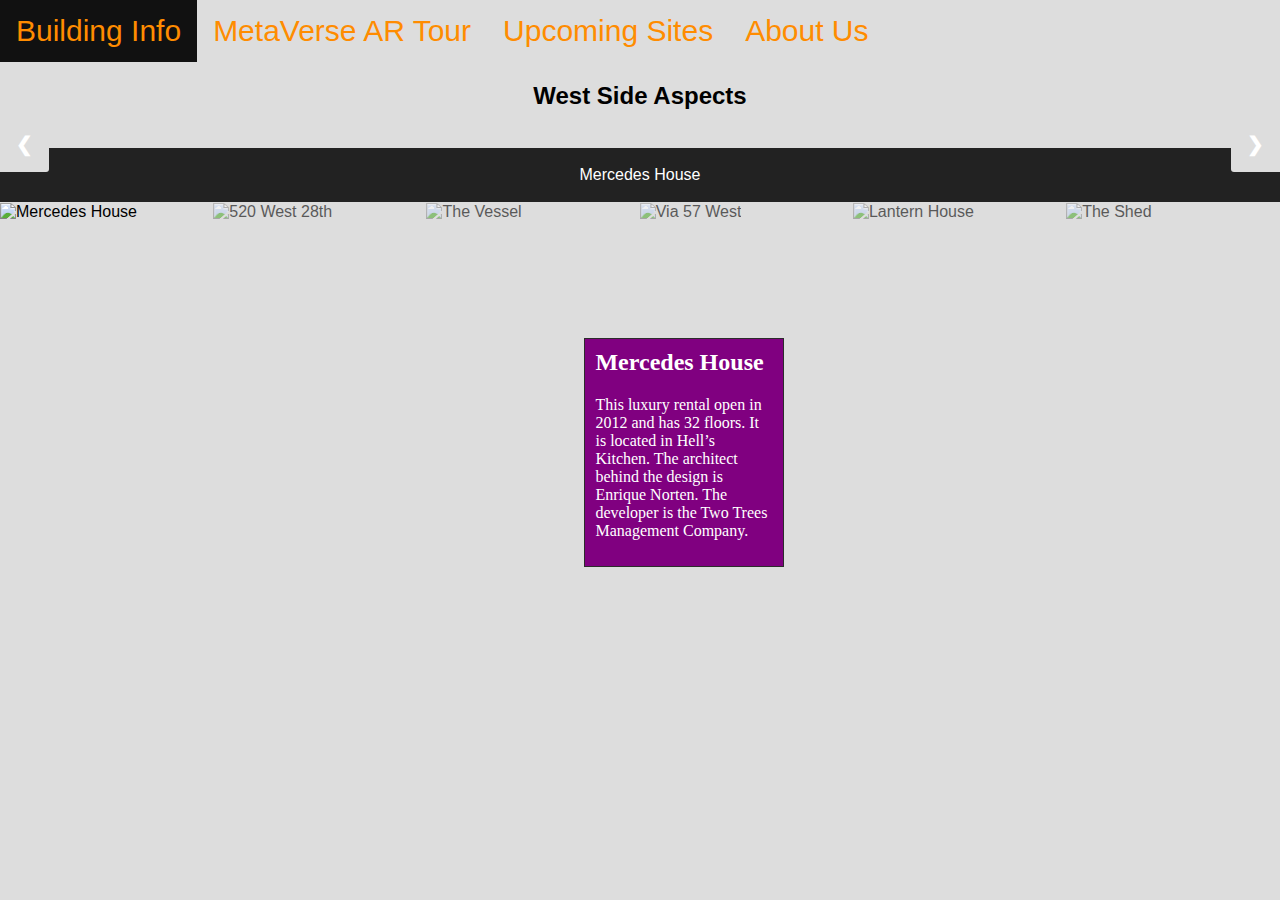
==== index.html @ 50335d67 "added info card for Mercedes House" ====
<!DOCTYPE html>
<html>
  <meta name="viewport" content="width=device-width, initial-scale=1" />
  <style>
    ul {
      list-style-type: none;
      margin: 0;
      padding: 0;
      overflow: hidden;
      background-color: #;
    }

    li {
      float: left;
      font-size:  30px;
    }

    a {
      display: block;
      padding: 8px;
      background-color: #dddddd;
    }

    li a {
      display: block;
      color: darkorange;
      text-align: center;
      padding: 14px 16px;
      text-decoration: none;
    }

    /* Change the link color to #111 (black) on hover */
    li a:hover {
      background-color: #111;
    }

    body {
      font-family: Arial;
      margin: 0;
      background-color: #dddddd;
    }

    * {
      box-sizing: border-box;
    }

    img {
      vertical-align: middle;
    }

    /* Position the image container (needed to position the left and right arrows) */
    .container {
      position: relative;
    }

    /* Hide the images by default */
    .mySlides {
      display: none;
    }

    /* Add a pointer when hovering over the thumbnail images */
    .cursor {
      cursor: pointer;
    }

    /* Next & previous buttons */
    .prev,
    .next {
      cursor: pointer;
      position: absolute;
      top: 40%;
      width: auto;
      padding: 16px;
      margin-top: -50px;
      color: white;
      font-weight: bold;
      font-size: 20px;
      border-radius: 0 3px 3px 0;
      user-select: none;
      -webkit-user-select: none;
    }

    /* Position the "next button" to the right */
    .next {
      right: 0;
      border-radius: 3px 0 0 3px;
    }

    /* On hover, add a black background color with a little bit see-through */
    .prev:hover,
    .next:hover {
      background-color: rgba(0, 0, 0, 0.8);
    }

    /* Number text (1/3 etc) */
    .numbertext {
      color: #f2f2f2;
      font-size: 12px;
      padding: 8px 12px;
      position: absolute;
      top: 0;
    }

    /* Container for image text */
    .caption-container {
      text-align: center;
      background-color: #222;
      padding: 2px 16px;
      color: white;
    }

    .row:after {
      content: "";
      display: table;
      clear: both;
    }

    /* Six columns side by side */
    .column {
      float: left;
      width: 16.66%;
    }

    /* Add a transparency effect for thumnbail images */

    .demo {
      width: 100%;
      height: 200px;
      object-fit: cover;
      opacity: 0.6;
    }

    .active, .demo:hover {
      opacity: 1;
    }
    .mySlides img {
      height: 50%;
    }

    .card {
	border: 1px solid #2c2c2c;
	display: inline-block;
	margin: 10px 20px;
	width: 200px;
	font-family: "Lucida Console"
}

.card .card-title {
	margin-top: 0;
}

.card .card-content {
	padding: 10px;
}

#information {
  background-color: purple;
  color: white;
}

  </style>
  <body>
<nav>
  <ul>
    <li><a href=#information">Building Info</a></li>
    <li><a href=#tour">MetaVerse AR Tour</a></li>
    <li><a href=#upcoming">Upcoming Sites</a></li>
    <li><a href=#background">About Us</a></li>
  </ul>
</nav>

    <h2 style="text-align: center">West Side Aspects</h2>

    <div class="container">
      <div class="mySlides">
        <div class="numbertext">1 / 6</div>
        <img
          src="https://ds3.cityrealty.com/img/71b48558b37d4f570f1b0922f286d5d782a4f8f8+w+h+0+60/mercedes-house-550-west-54th-street-01.jpg"
        />
      </div>

      <div class="mySlides">
        <div class="numbertext">2 / 6</div>
        <img
          src="https://external-content.duckduckgo.com/iu/?u=https%3A%2F%2Fi.pinimg.com%2Foriginals%2F73%2F54%2Fe2%2F7354e28e1b9394745e6c661123574b8c.jpg&f=1&nofb=1"
          style="width: 100%"
        />
      </div>

      <div class="mySlides">
        <div class="numbertext">3 / 6</div>
        <img
          src="https://loving-newyork.com/wp-content/uploads/2019/03/Vessel-Hudson-Yards-190318151239001.jpg"
          style="width: 100%"
        />
      </div>

      <div class="mySlides">
        <div class="numbertext">4 / 6</div>
        <img
          src="http://static1.squarespace.com/static/5164b16ae4b0cac6e79b081f/5164b16ae4b0cac6e79b0823/579b575fb3db2b1cc2534e68/1470148691137/2016_06_19+VIA+01.jpg?format=1500w"
          style="width: 100%"
        />
      </div>

      <div class="mySlides">
        <div class="numbertext">5 / 6</div>
        <img
          src="https://external-content.duckduckgo.com/iu/?u=https%3A%2F%2Fnewyorkyimby.com%2Fwp-content%2Fuploads%2F2019%2F11%2FIMG-5201-e1574361206598.jpg&f=1&nofb=1"
          style="width: 100%"
        />
      </div>

      <div class="mySlides">
        <div class="numbertext">6 / 6</div>
        <img
          src="https://external-content.duckduckgo.com/iu/?u=https%3A%2F%2Fstatic01.nyt.com%2Fimages%2F2019%2F04%2F05%2Fnyregion%2F05nytoday%2Fmerlin_148534968_6a191251-aab2-477c-b5e4-39dd30d26347-superJumbo.jpg%3Fquality%3D90%26auto%3Dwebp&f=1&nofb=1"
          style="width: 100%"
        />
      </div>

      <a class="prev" onclick="plusSlides(-1)">❮</a>
      <a class="next" onclick="plusSlides(1)">❯</a>

      <div class="caption-container">
        <p id="caption"></p>
      </div>

      <div class="row">
        <div class="column">
          <img
            class="demo cursor"
            src="https://ds3.cityrealty.com/img/71b48558b37d4f570f1b0922f286d5d782a4f8f8+w+h+0+60/mercedes-house-550-west-54th-street-01.jpg"
            style="width: 100%"
            onclick="currentSlide(1)"
            alt="Mercedes House"
          />
        </div>
        <div class="column">
          <img
            class="demo cursor"
            src="https://external-content.duckduckgo.com/iu/?u=https%3A%2F%2Fi.pinimg.com%2Foriginals%2F73%2F54%2Fe2%2F7354e28e1b9394745e6c661123574b8c.jpg&f=1&nofb=1"
            style="width: 100%"
            onclick="currentSlide(2)"
            alt="520 West 28th"
          />
        </div>
        <div class="column">
          <img
            class="demo cursor"
            src="https://loving-newyork.com/wp-content/uploads/2019/03/Vessel-Hudson-Yards-190318151239001.jpg"
            style="width: 100%"
            onclick="currentSlide(3)"
            alt="The Vessel"
          />
        </div>
        <div class="column">
          <img
            class="demo cursor"
            src="http://static1.squarespace.com/static/5164b16ae4b0cac6e79b081f/5164b16ae4b0cac6e79b0823/579b575fb3db2b1cc2534e68/1470148691137/2016_06_19+VIA+01.jpg?format=1500w"
            style="width: 100%"
            onclick="currentSlide(4)"
            alt="Via 57 West"
          />
        </div>
        <div class="column">
          <img
            class="demo cursor"
            src="https://external-content.duckduckgo.com/iu/?u=https%3A%2F%2Fnewyorkyimby.com%2Fwp-content%2Fuploads%2F2019%2F11%2FIMG-5201-e1574361206598.jpg&f=1&nofb=1"
            style="width: 100%"
            onclick="currentSlide(5)"
            alt="Lantern House"
          />
        </div>
        <div class="column">
          <img
            class="demo cursor"
            src="https://external-content.duckduckgo.com/iu/?u=https%3A%2F%2Fstatic01.nyt.com%2Fimages%2F2019%2F04%2F05%2Fnyregion%2F05nytoday%2Fmerlin_148534968_6a191251-aab2-477c-b5e4-39dd30d26347-superJumbo.jpg%3Fquality%3D90%26auto%3Dwebp&f=1&nofb=1"
            style="width: 100%"
            onclick="currentSlide(6)"
            alt="The Shed"
          />
        </div>
      </div>
    </div>
                    
<script src="https://360player.io/static/dist/scripts/embed.js" defer></script>
<iframe src="https://360player.io/p/k6f7rb/" frameborder="0" width=560 height=315
    allow="fullscreen; xr-spatial-tracking" data-token="k6f7rb"></iframe>

    <div class="card" id="information">
      <section class="card-img">
      </section>
      <section class="card-content">
        <h2 class="card-title">Mercedes House</h2>
        <p>This luxury rental open in 2012 and has 32 floors. It is located in Hell’s Kitchen. The architect	behind the design is Enrique Norten. The developer is the Two Trees Management Company.</p>
      </section>
    </div>

    <script>
      var slideIndex = 1;
      showSlides(slideIndex);

      function plusSlides(n) {
        showSlides((slideIndex += n));
      }

      function currentSlide(n) {
        showSlides((slideIndex = n));
      }

      function showSlides(n) {
        var i;
        var slides = document.getElementsByClassName("mySlides");
        var dots = document.getElementsByClassName("demo");
        var captionText = document.getElementById("caption");
        if (n > slides.length) {
          slideIndex = 1;
        }
        if (n < 1) {
          slideIndex = slides.length;
        }
        for (i = 0; i < slides.length; i++) {
          slides[i].style.display = "none";
        }
        for (i = 0; i < dots.length; i++) {
          dots[i].className = dots[i].className.replace(" active", "");
        }
        slides[slideIndex - 1].style.display = "block";
        dots[slideIndex - 1].className += " active";
        captionText.innerHTML = dots[slideIndex - 1].alt;
      }
    </script>
  </body>
</html>
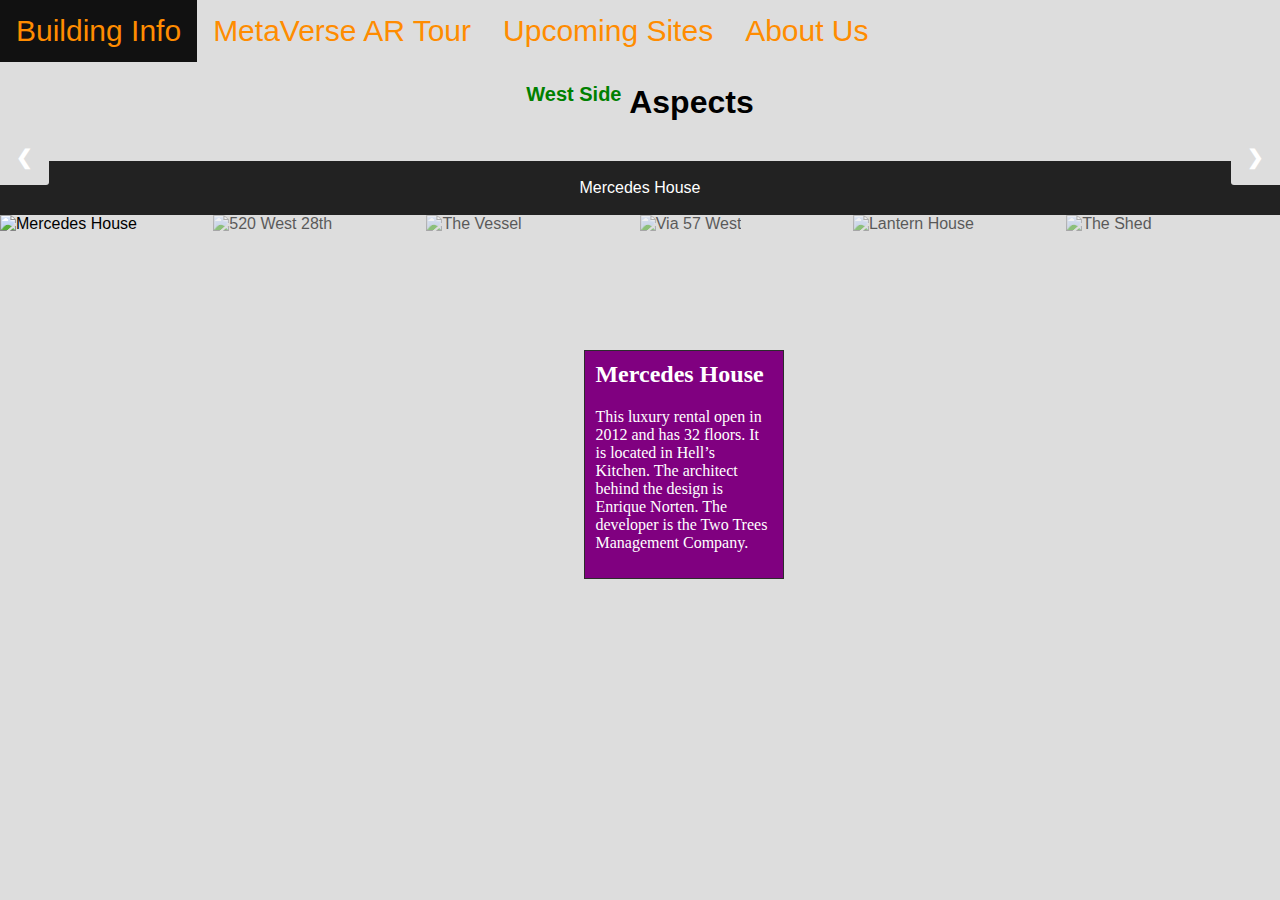
==== commit d9f560e4: "made homepage title Superscript with span article" ====
--- a/index.html
+++ b/index.html
@@ -158,6 +158,12 @@
   color: white;
 }
 
+.title span {
+  color: green;
+  font-size: 20px;
+  vertical-align: super;
+}
+
   </style>
   <body>
 <nav>
@@ -169,7 +175,7 @@
   </ul>
 </nav>
 
-    <h2 style="text-align: center">West Side Aspects</h2>
+    <h1 style="text-align: center" class="title"><span>West Side</span> Aspects</h1>
 
     <div class="container">
       <div class="mySlides">
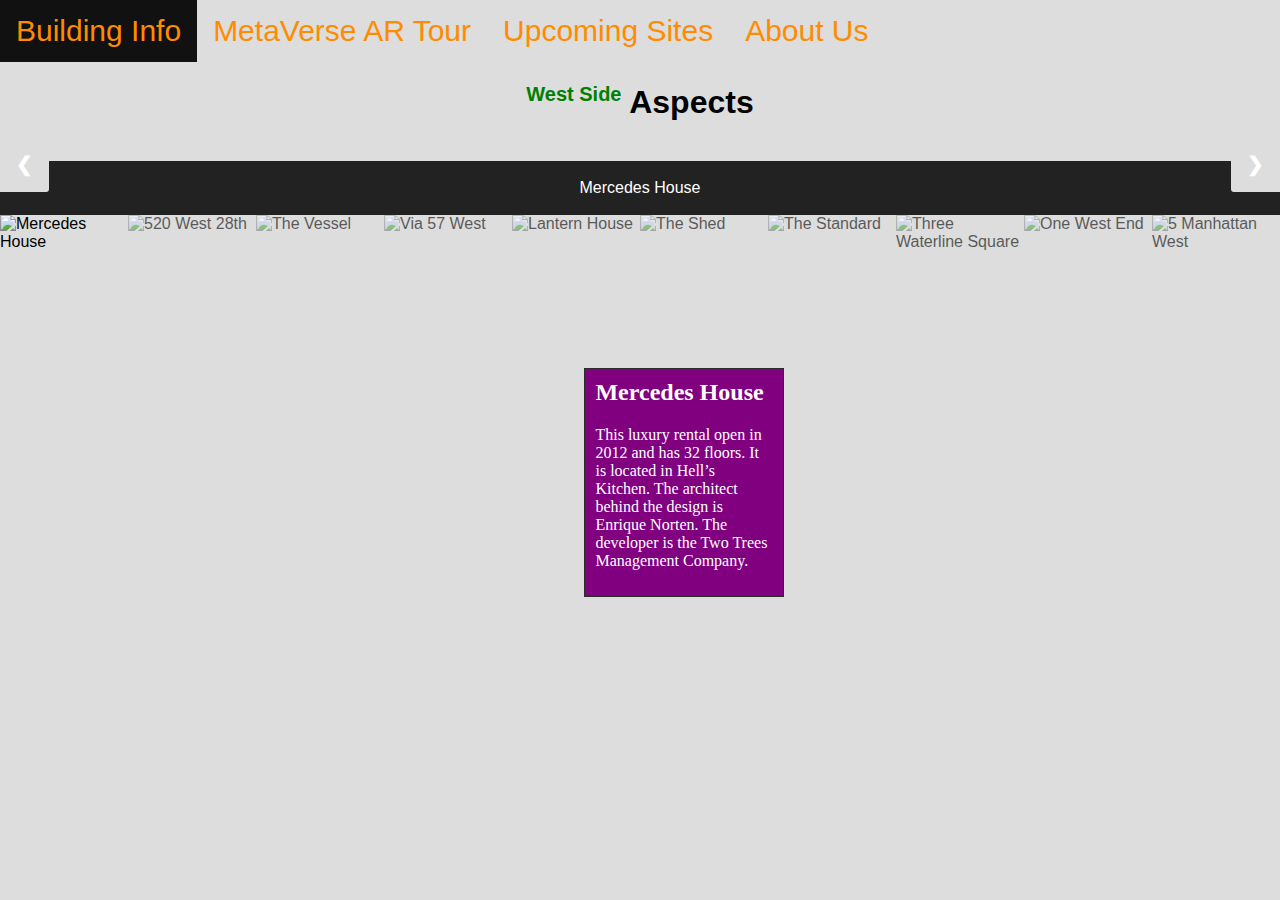
==== commit 5b0472ed: "added 4 buildings to gallery" ====
--- a/index.html
+++ b/index.html
@@ -118,7 +118,7 @@
     /* Six columns side by side */
     .column {
       float: left;
-      width: 16.66%;
+      width: 10%;
     }
 
     /* Add a transparency effect for thumnbail images */
@@ -179,14 +179,14 @@
 
     <div class="container">
       <div class="mySlides">
-        <div class="numbertext">1 / 6</div>
+        <div class="numbertext">1 / 10</div>
         <img
           src="https://ds3.cityrealty.com/img/71b48558b37d4f570f1b0922f286d5d782a4f8f8+w+h+0+60/mercedes-house-550-west-54th-street-01.jpg"
         />
       </div>
 
       <div class="mySlides">
-        <div class="numbertext">2 / 6</div>
+        <div class="numbertext">2 / 10</div>
         <img
           src="https://external-content.duckduckgo.com/iu/?u=https%3A%2F%2Fi.pinimg.com%2Foriginals%2F73%2F54%2Fe2%2F7354e28e1b9394745e6c661123574b8c.jpg&f=1&nofb=1"
           style="width: 100%"
@@ -194,7 +194,7 @@
       </div>
 
       <div class="mySlides">
-        <div class="numbertext">3 / 6</div>
+        <div class="numbertext">3 / 10</div>
         <img
           src="https://loving-newyork.com/wp-content/uploads/2019/03/Vessel-Hudson-Yards-190318151239001.jpg"
           style="width: 100%"
@@ -202,7 +202,7 @@
       </div>
 
       <div class="mySlides">
-        <div class="numbertext">4 / 6</div>
+        <div class="numbertext">4 / 10</div>
         <img
           src="http://static1.squarespace.com/static/5164b16ae4b0cac6e79b081f/5164b16ae4b0cac6e79b0823/579b575fb3db2b1cc2534e68/1470148691137/2016_06_19+VIA+01.jpg?format=1500w"
           style="width: 100%"
@@ -210,7 +210,7 @@
       </div>
 
       <div class="mySlides">
-        <div class="numbertext">5 / 6</div>
+        <div class="numbertext">5 / 10</div>
         <img
           src="https://external-content.duckduckgo.com/iu/?u=https%3A%2F%2Fnewyorkyimby.com%2Fwp-content%2Fuploads%2F2019%2F11%2FIMG-5201-e1574361206598.jpg&f=1&nofb=1"
           style="width: 100%"
@@ -218,9 +218,41 @@
       </div>
 
       <div class="mySlides">
-        <div class="numbertext">6 / 6</div>
+        <div class="numbertext">6 / 10</div>
         <img
           src="https://external-content.duckduckgo.com/iu/?u=https%3A%2F%2Fstatic01.nyt.com%2Fimages%2F2019%2F04%2F05%2Fnyregion%2F05nytoday%2Fmerlin_148534968_6a191251-aab2-477c-b5e4-39dd30d26347-superJumbo.jpg%3Fquality%3D90%26auto%3Dwebp&f=1&nofb=1"
+          style="width: 100%"
+        />
+      </div>
+
+      <div class="mySlides">
+        <div class="numbertext">7 / 10</div>
+        <img
+          src="http://s3-media4.fl.yelpcdn.com/bphoto/MeBVwLmtPV8Hsfzckc2ihQ/o.jpg"
+          style="width: 100%"
+        />
+      </div>
+
+      <div class="mySlides">
+        <div class="numbertext">8 / 10</div>
+        <img
+          src="https://external-content.duckduckgo.com/iu/?u=https%3A%2F%2Fimages.skyscrapercenter.com%2Fbuilding%2Ftectonic-media-inc_3399.jpg&f=1&nofb=1"
+          style="width: 100%"
+        />
+      </div>
+
+      <div class="mySlides">
+        <div class="numbertext">9 / 10</div>
+        <img
+          src="https://external-content.duckduckgo.com/iu/?u=https%3A%2F%2Fwww.wwglass.com%2Fwp-content%2Fuploads%2F2018%2F05%2F1-West-End-Avenue-Photo-1.jpg&f=1&nofb=1"
+          style="width: 100%"
+        />
+      </div>
+
+      <div class="mySlides">
+        <div class="numbertext">10 / 10</div>
+        <img
+          src="https://external-content.duckduckgo.com/iu/?u=http%3A%2F%2Fwww.eagletransfer.com%2Fwp-content%2Fuploads%2F2018%2F04%2F5-manhattan-west.jpg&f=1&nofb=1"
           style="width: 100%"
         />
       </div>
@@ -285,6 +317,42 @@
             style="width: 100%"
             onclick="currentSlide(6)"
             alt="The Shed"
+          />
+        </div>
+        <div class="column">
+          <img
+            class="demo cursor"
+            src="http://s3-media4.fl.yelpcdn.com/bphoto/MeBVwLmtPV8Hsfzckc2ihQ/o.jpg"
+            style="width: 100%"
+            onclick="currentSlide(7)"
+            alt="The Standard"
+          />
+        </div>
+        <div class="column">
+          <img
+            class="demo cursor"
+            src="https://external-content.duckduckgo.com/iu/?u=https%3A%2F%2Fimages.skyscrapercenter.com%2Fbuilding%2Ftectonic-media-inc_3399.jpg&f=1&nofb=1"
+            style="width: 100%"
+            onclick="currentSlide(8)"
+            alt="Three Waterline Square"
+          />
+        </div>
+        <div class="column">
+          <img
+            class="demo cursor"
+            src="https://external-content.duckduckgo.com/iu/?u=https%3A%2F%2Fwww.wwglass.com%2Fwp-content%2Fuploads%2F2018%2F05%2F1-West-End-Avenue-Photo-1.jpg&f=1&nofb=1"
+            style="width: 100%"
+            onclick="currentSlide(9)"
+            alt="One West End"
+          />
+        </div>
+        <div class="column">
+          <img
+            class="demo cursor"
+            src="https://external-content.duckduckgo.com/iu/?u=http%3A%2F%2Fwww.eagletransfer.com%2Fwp-content%2Fuploads%2F2018%2F04%2F5-manhattan-west.jpg&f=1&nofb=1"
+            style="width: 100%"
+            onclick="currentSlide(10)"
+            alt="5 Manhattan West"
           />
         </div>
       </div>
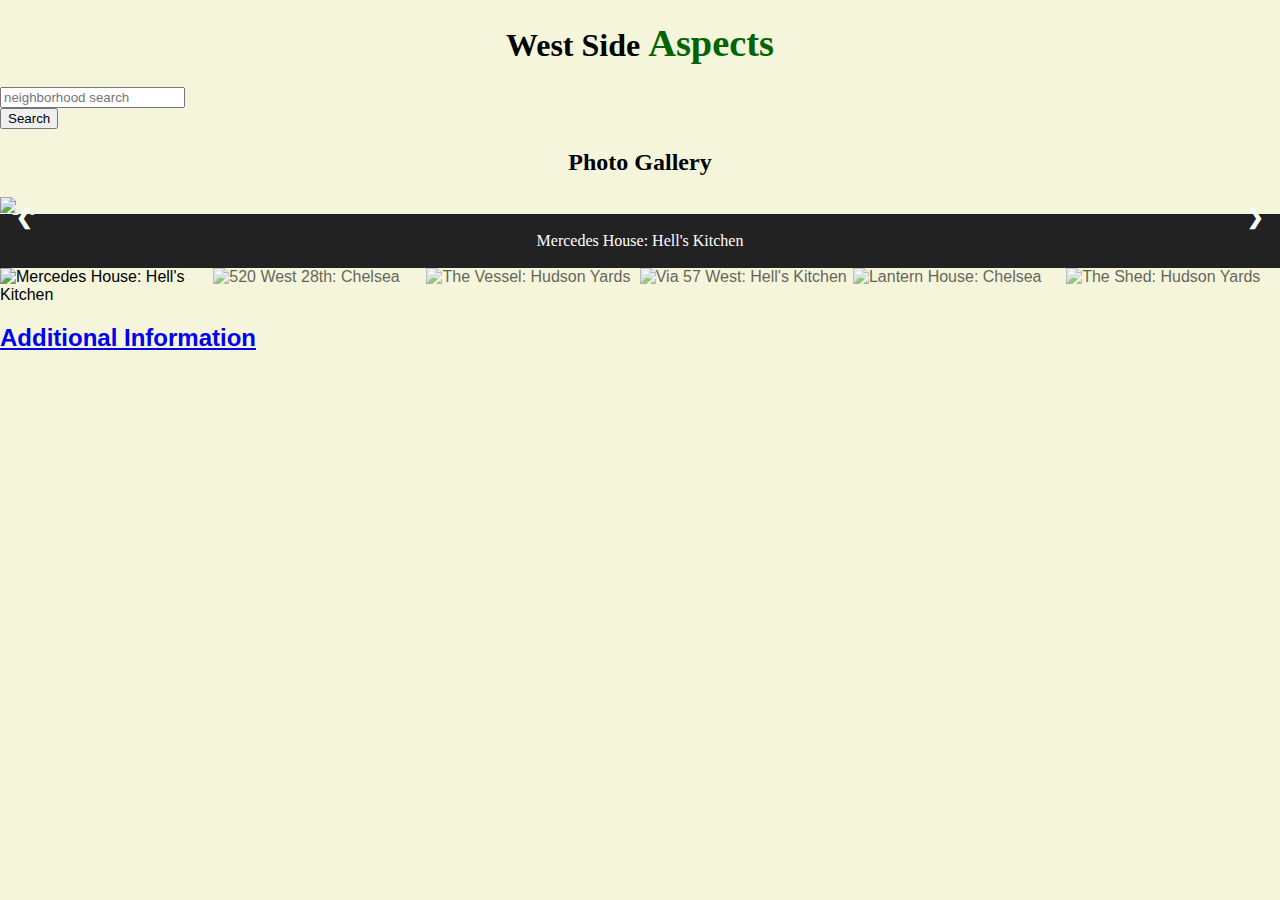
==== commit 7074ec8b: "css and links" ====
--- a/index.html
+++ b/index.html
@@ -2,42 +2,14 @@
 <html>
   <meta name="viewport" content="width=device-width, initial-scale=1" />
   <style>
-    ul {
-      list-style-type: none;
-      margin: 0;
-      padding: 0;
-      overflow: hidden;
-      background-color: #;
-    }
-
-    li {
-      float: left;
-      font-size:  30px;
-    }
-
-    a {
-      display: block;
-      padding: 8px;
-      background-color: #dddddd;
-    }
-
-    li a {
-      display: block;
-      color: darkorange;
-      text-align: center;
-      padding: 14px 16px;
-      text-decoration: none;
-    }
-
-    /* Change the link color to #111 (black) on hover */
-    li a:hover {
-      background-color: #111;
-    }
-
+    h1{
+  text-align: center;
+  font-family: cursive;
+}
     body {
       font-family: Arial;
       margin: 0;
-      background-color: #dddddd;
+      background-color: beige;
     }
 
     * {
@@ -107,6 +79,7 @@
       background-color: #222;
       padding: 2px 16px;
       color: white;
+      font-family: cursive;
     }
 
     .row:after {
@@ -118,7 +91,7 @@
     /* Six columns side by side */
     .column {
       float: left;
-      width: 10%;
+      width: 16.66%;
     }
 
     /* Add a transparency effect for thumnbail images */
@@ -130,63 +103,36 @@
       opacity: 0.6;
     }
 
-    .active, .demo:hover {
+    .active,
+    .demo:hover {
       opacity: 1;
     }
     .mySlides img {
       height: 50%;
     }
-
-    .card {
-	border: 1px solid #2c2c2c;
-	display: inline-block;
-	margin: 10px 20px;
-	width: 200px;
-	font-family: "Lucida Console"
-}
-
-.card .card-title {
-	margin-top: 0;
-}
-
-.card .card-content {
-	padding: 10px;
-}
-
-#information {
-  background-color: purple;
-  color: white;
-}
-
-.title span {
-  color: green;
-  font-size: 20px;
-  vertical-align: super;
-}
-
   </style>
   <body>
-<nav>
-  <ul>
-    <li><a href=#information">Building Info</a></li>
-    <li><a href=#tour">MetaVerse AR Tour</a></li>
-    <li><a href=#upcoming">Upcoming Sites</a></li>
-    <li><a href=#background">About Us</a></li>
-  </ul>
-</nav>
-
-    <h1 style="text-align: center" class="title"><span>West Side</span> Aspects</h1>
+    <body>
+      <header>
+        <h1>West Side
+          <span style="font-weight: bold; font-size: larger; color: darkgreen"
+            >Aspects</span></h1> 
+                <div class="control">
+                  <input class="input is-focused" type="text" placeholder="neighborhood search">
+                </div>
+                <button class="button is-search is-light">Search</button>
+    <h2 style="text-align: center; font-family: cursive">Photo Gallery</h2>
 
     <div class="container">
       <div class="mySlides">
-        <div class="numbertext">1 / 10</div>
+        <div class="numbertext">1 / 6</div>
         <img
           src="https://ds3.cityrealty.com/img/71b48558b37d4f570f1b0922f286d5d782a4f8f8+w+h+0+60/mercedes-house-550-west-54th-street-01.jpg"
         />
       </div>
 
       <div class="mySlides">
-        <div class="numbertext">2 / 10</div>
+        <div class="numbertext">2 / 6</div>
         <img
           src="https://external-content.duckduckgo.com/iu/?u=https%3A%2F%2Fi.pinimg.com%2Foriginals%2F73%2F54%2Fe2%2F7354e28e1b9394745e6c661123574b8c.jpg&f=1&nofb=1"
           style="width: 100%"
@@ -194,7 +140,7 @@
       </div>
 
       <div class="mySlides">
-        <div class="numbertext">3 / 10</div>
+        <div class="numbertext">3 / 6</div>
         <img
           src="https://loving-newyork.com/wp-content/uploads/2019/03/Vessel-Hudson-Yards-190318151239001.jpg"
           style="width: 100%"
@@ -202,7 +148,7 @@
       </div>
 
       <div class="mySlides">
-        <div class="numbertext">4 / 10</div>
+        <div class="numbertext">4 / 6</div>
         <img
           src="http://static1.squarespace.com/static/5164b16ae4b0cac6e79b081f/5164b16ae4b0cac6e79b0823/579b575fb3db2b1cc2534e68/1470148691137/2016_06_19+VIA+01.jpg?format=1500w"
           style="width: 100%"
@@ -210,7 +156,7 @@
       </div>
 
       <div class="mySlides">
-        <div class="numbertext">5 / 10</div>
+        <div class="numbertext">5 / 6</div>
         <img
           src="https://external-content.duckduckgo.com/iu/?u=https%3A%2F%2Fnewyorkyimby.com%2Fwp-content%2Fuploads%2F2019%2F11%2FIMG-5201-e1574361206598.jpg&f=1&nofb=1"
           style="width: 100%"
@@ -218,41 +164,9 @@
       </div>
 
       <div class="mySlides">
-        <div class="numbertext">6 / 10</div>
+        <div class="numbertext">6 / 6</div>
         <img
           src="https://external-content.duckduckgo.com/iu/?u=https%3A%2F%2Fstatic01.nyt.com%2Fimages%2F2019%2F04%2F05%2Fnyregion%2F05nytoday%2Fmerlin_148534968_6a191251-aab2-477c-b5e4-39dd30d26347-superJumbo.jpg%3Fquality%3D90%26auto%3Dwebp&f=1&nofb=1"
-          style="width: 100%"
-        />
-      </div>
-
-      <div class="mySlides">
-        <div class="numbertext">7 / 10</div>
-        <img
-          src="http://s3-media4.fl.yelpcdn.com/bphoto/MeBVwLmtPV8Hsfzckc2ihQ/o.jpg"
-          style="width: 100%"
-        />
-      </div>
-
-      <div class="mySlides">
-        <div class="numbertext">8 / 10</div>
-        <img
-          src="https://external-content.duckduckgo.com/iu/?u=https%3A%2F%2Fimages.skyscrapercenter.com%2Fbuilding%2Ftectonic-media-inc_3399.jpg&f=1&nofb=1"
-          style="width: 100%"
-        />
-      </div>
-
-      <div class="mySlides">
-        <div class="numbertext">9 / 10</div>
-        <img
-          src="https://external-content.duckduckgo.com/iu/?u=https%3A%2F%2Fwww.wwglass.com%2Fwp-content%2Fuploads%2F2018%2F05%2F1-West-End-Avenue-Photo-1.jpg&f=1&nofb=1"
-          style="width: 100%"
-        />
-      </div>
-
-      <div class="mySlides">
-        <div class="numbertext">10 / 10</div>
-        <img
-          src="https://external-content.duckduckgo.com/iu/?u=http%3A%2F%2Fwww.eagletransfer.com%2Fwp-content%2Fuploads%2F2018%2F04%2F5-manhattan-west.jpg&f=1&nofb=1"
           style="width: 100%"
         />
       </div>
@@ -271,7 +185,7 @@
             src="https://ds3.cityrealty.com/img/71b48558b37d4f570f1b0922f286d5d782a4f8f8+w+h+0+60/mercedes-house-550-west-54th-street-01.jpg"
             style="width: 100%"
             onclick="currentSlide(1)"
-            alt="Mercedes House"
+            alt="Mercedes House: Hell's Kitchen"
           />
         </div>
         <div class="column">
@@ -280,7 +194,7 @@
             src="https://external-content.duckduckgo.com/iu/?u=https%3A%2F%2Fi.pinimg.com%2Foriginals%2F73%2F54%2Fe2%2F7354e28e1b9394745e6c661123574b8c.jpg&f=1&nofb=1"
             style="width: 100%"
             onclick="currentSlide(2)"
-            alt="520 West 28th"
+            alt="520 West 28th: Chelsea"
           />
         </div>
         <div class="column">
@@ -289,7 +203,7 @@
             src="https://loving-newyork.com/wp-content/uploads/2019/03/Vessel-Hudson-Yards-190318151239001.jpg"
             style="width: 100%"
             onclick="currentSlide(3)"
-            alt="The Vessel"
+            alt="The Vessel: Hudson Yards"
           />
         </div>
         <div class="column">
@@ -298,7 +212,7 @@
             src="http://static1.squarespace.com/static/5164b16ae4b0cac6e79b081f/5164b16ae4b0cac6e79b0823/579b575fb3db2b1cc2534e68/1470148691137/2016_06_19+VIA+01.jpg?format=1500w"
             style="width: 100%"
             onclick="currentSlide(4)"
-            alt="Via 57 West"
+            alt="Via 57 West: Hell's Kitchen"
           />
         </div>
         <div class="column">
@@ -307,7 +221,7 @@
             src="https://external-content.duckduckgo.com/iu/?u=https%3A%2F%2Fnewyorkyimby.com%2Fwp-content%2Fuploads%2F2019%2F11%2FIMG-5201-e1574361206598.jpg&f=1&nofb=1"
             style="width: 100%"
             onclick="currentSlide(5)"
-            alt="Lantern House"
+            alt="Lantern House: Chelsea"
           />
         </div>
         <div class="column">
@@ -316,59 +230,10 @@
             src="https://external-content.duckduckgo.com/iu/?u=https%3A%2F%2Fstatic01.nyt.com%2Fimages%2F2019%2F04%2F05%2Fnyregion%2F05nytoday%2Fmerlin_148534968_6a191251-aab2-477c-b5e4-39dd30d26347-superJumbo.jpg%3Fquality%3D90%26auto%3Dwebp&f=1&nofb=1"
             style="width: 100%"
             onclick="currentSlide(6)"
-            alt="The Shed"
-          />
-        </div>
-        <div class="column">
-          <img
-            class="demo cursor"
-            src="http://s3-media4.fl.yelpcdn.com/bphoto/MeBVwLmtPV8Hsfzckc2ihQ/o.jpg"
-            style="width: 100%"
-            onclick="currentSlide(7)"
-            alt="The Standard"
-          />
-        </div>
-        <div class="column">
-          <img
-            class="demo cursor"
-            src="https://external-content.duckduckgo.com/iu/?u=https%3A%2F%2Fimages.skyscrapercenter.com%2Fbuilding%2Ftectonic-media-inc_3399.jpg&f=1&nofb=1"
-            style="width: 100%"
-            onclick="currentSlide(8)"
-            alt="Three Waterline Square"
-          />
-        </div>
-        <div class="column">
-          <img
-            class="demo cursor"
-            src="https://external-content.duckduckgo.com/iu/?u=https%3A%2F%2Fwww.wwglass.com%2Fwp-content%2Fuploads%2F2018%2F05%2F1-West-End-Avenue-Photo-1.jpg&f=1&nofb=1"
-            style="width: 100%"
-            onclick="currentSlide(9)"
-            alt="One West End"
-          />
-        </div>
-        <div class="column">
-          <img
-            class="demo cursor"
-            src="https://external-content.duckduckgo.com/iu/?u=http%3A%2F%2Fwww.eagletransfer.com%2Fwp-content%2Fuploads%2F2018%2F04%2F5-manhattan-west.jpg&f=1&nofb=1"
-            style="width: 100%"
-            onclick="currentSlide(10)"
-            alt="5 Manhattan West"
-          />
-        </div>
-      </div>
-    </div>
-                    
-<script src="https://360player.io/static/dist/scripts/embed.js" defer></script>
-<iframe src="https://360player.io/p/k6f7rb/" frameborder="0" width=560 height=315
-    allow="fullscreen; xr-spatial-tracking" data-token="k6f7rb"></iframe>
-
-    <div class="card" id="information">
-      <section class="card-img">
-      </section>
-      <section class="card-content">
-        <h2 class="card-title">Mercedes House</h2>
-        <p>This luxury rental open in 2012 and has 32 floors. It is located in Hell’s Kitchen. The architect	behind the design is Enrique Norten. The developer is the Two Trees Management Company.</p>
-      </section>
+            alt="The Shed: Hudson Yards"
+          />
+        </div>
+      </div>
     </div>
 
     <script>
@@ -405,5 +270,10 @@
         captionText.innerHTML = dots[slideIndex - 1].alt;
       }
     </script>
+    <footer>
+      <h2>
+        <a href="http://127.0.0.1:5501/links.html">Additional Information</a>
+      </h2>
+    </footer>
   </body>
 </html>
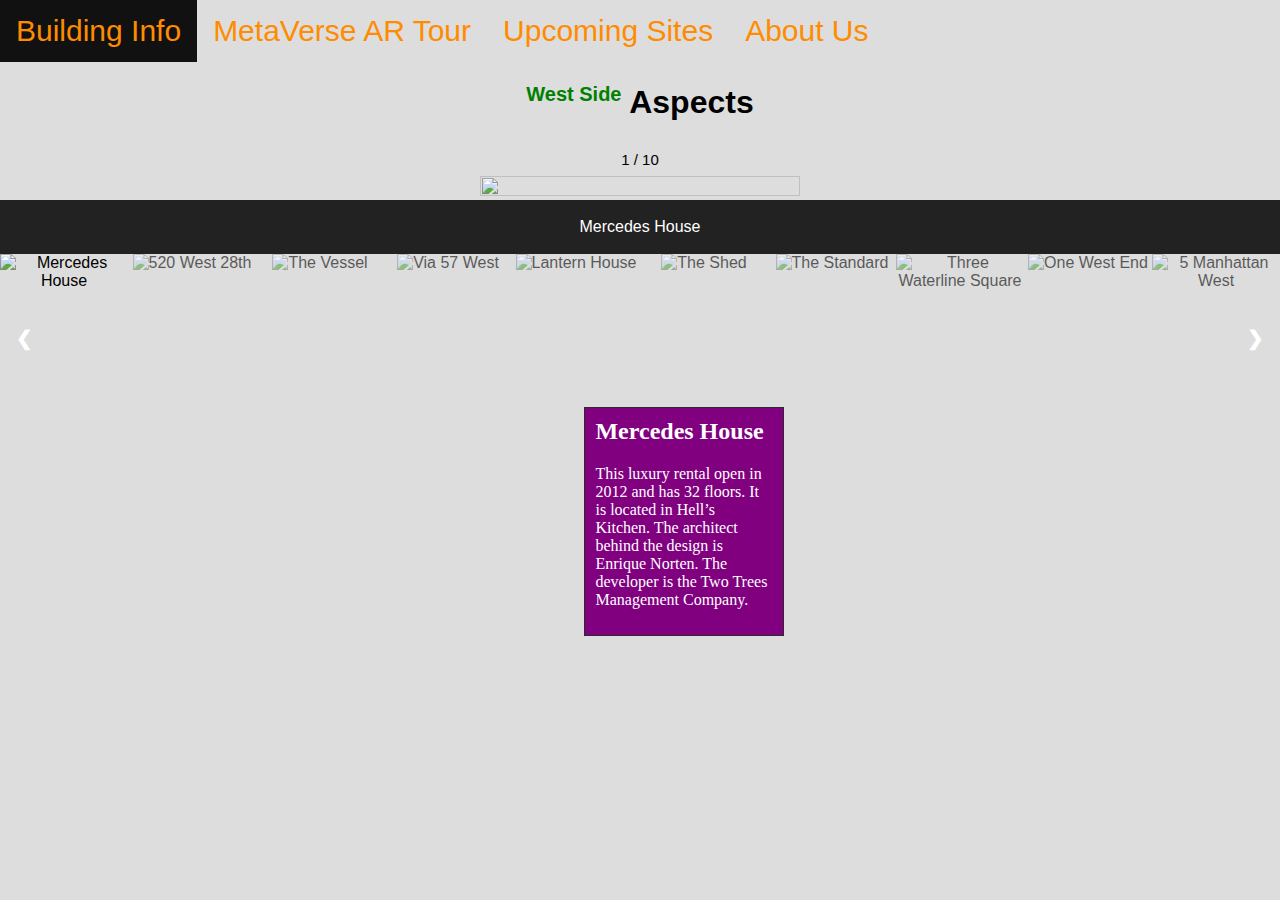
==== commit d1bd80eb: "resized image 50% width" ====
--- a/index.html
+++ b/index.html
@@ -2,14 +2,42 @@
 <html>
   <meta name="viewport" content="width=device-width, initial-scale=1" />
   <style>
-    h1{
-  text-align: center;
-  font-family: cursive;
-}
+    ul {
+      list-style-type: none;
+      margin: 0;
+      padding: 0;
+      overflow: hidden;
+      background-color: #;
+    }
+
+    li {
+      float: left;
+      font-size:  30px;
+    }
+
+    a {
+      display: block;
+      padding: 8px;
+      background-color: #dddddd;
+    }
+
+    li a {
+      display: block;
+      color: darkorange;
+      text-align: center;
+      padding: 14px 16px;
+      text-decoration: none;
+    }
+
+    /* Change the link color to #111 (black) on hover */
+    li a:hover {
+      background-color: #111;
+    }
+
     body {
       font-family: Arial;
       margin: 0;
-      background-color: beige;
+      background-color: #dddddd;
     }
 
     * {
@@ -22,7 +50,8 @@
 
     /* Position the image container (needed to position the left and right arrows) */
     .container {
-      position: relative;
+      position: static;
+      text-align: center;
     }
 
     /* Hide the images by default */
@@ -79,7 +108,6 @@
       background-color: #222;
       padding: 2px 16px;
       color: white;
-      font-family: cursive;
     }
 
     .row:after {
@@ -91,7 +119,7 @@
     /* Six columns side by side */
     .column {
       float: left;
-      width: 16.66%;
+      width: 10%;
     }
 
     /* Add a transparency effect for thumnbail images */
@@ -103,71 +131,138 @@
       opacity: 0.6;
     }
 
-    .active,
-    .demo:hover {
+    .active, .demo:hover {
       opacity: 1;
     }
+
     .mySlides img {
       height: 50%;
     }
+
+    .card {
+	border: 1px solid #2c2c2c;
+	display: inline-block;
+	margin: 10px 20px;
+	width: 200px;
+	font-family: "Lucida Console"
+}
+
+.card .card-title {
+	margin-top: 0;
+}
+
+.card .card-content {
+	padding: 10px;
+}
+
+#information {
+  background-color: purple;
+  color: white;
+}
+
+.title span {
+  color: green;
+  font-size: 20px;
+  vertical-align: super;
+}
+
+.numbertext {
+  position: static;
+  font-size: 15px;
+  color: black;
+}
+
   </style>
   <body>
-    <body>
-      <header>
-        <h1>West Side
-          <span style="font-weight: bold; font-size: larger; color: darkgreen"
-            >Aspects</span></h1> 
-                <div class="control">
-                  <input class="input is-focused" type="text" placeholder="neighborhood search">
-                </div>
-                <button class="button is-search is-light">Search</button>
-    <h2 style="text-align: center; font-family: cursive">Photo Gallery</h2>
+<nav>
+  <ul>
+    <li><a href=#information">Building Info</a></li>
+    <li><a href=#tour">MetaVerse AR Tour</a></li>
+    <li><a href=#upcoming">Upcoming Sites</a></li>
+    <li><a href=#background">About Us</a></li>
+  </ul>
+</nav>
+
+    <h1 style="text-align: center" class="title"><span>West Side</span> Aspects</h1>
 
     <div class="container">
       <div class="mySlides">
-        <div class="numbertext">1 / 6</div>
+        <div class="numbertext">1 / 10</div>
         <img
           src="https://ds3.cityrealty.com/img/71b48558b37d4f570f1b0922f286d5d782a4f8f8+w+h+0+60/mercedes-house-550-west-54th-street-01.jpg"
-        />
-      </div>
-
-      <div class="mySlides">
-        <div class="numbertext">2 / 6</div>
+          style="width: 50%"
+          />
+      </div>
+
+      <div class="mySlides">
+        <div class="numbertext">2 / 10</div>
         <img
           src="https://external-content.duckduckgo.com/iu/?u=https%3A%2F%2Fi.pinimg.com%2Foriginals%2F73%2F54%2Fe2%2F7354e28e1b9394745e6c661123574b8c.jpg&f=1&nofb=1"
-          style="width: 100%"
-        />
-      </div>
-
-      <div class="mySlides">
-        <div class="numbertext">3 / 6</div>
+          style="width: 50%"
+        />
+      </div>
+
+      <div class="mySlides">
+        <div class="numbertext">3 / 10</div>
         <img
           src="https://loving-newyork.com/wp-content/uploads/2019/03/Vessel-Hudson-Yards-190318151239001.jpg"
-          style="width: 100%"
-        />
-      </div>
-
-      <div class="mySlides">
-        <div class="numbertext">4 / 6</div>
+          style="width: 50%"
+        />
+      </div>
+
+      <div class="mySlides">
+        <div class="numbertext">4 / 10</div>
         <img
           src="http://static1.squarespace.com/static/5164b16ae4b0cac6e79b081f/5164b16ae4b0cac6e79b0823/579b575fb3db2b1cc2534e68/1470148691137/2016_06_19+VIA+01.jpg?format=1500w"
-          style="width: 100%"
-        />
-      </div>
-
-      <div class="mySlides">
-        <div class="numbertext">5 / 6</div>
+          style="width: 50%"
+        />
+      </div>
+
+      <div class="mySlides">
+        <div class="numbertext">5 / 10</div>
         <img
           src="https://external-content.duckduckgo.com/iu/?u=https%3A%2F%2Fnewyorkyimby.com%2Fwp-content%2Fuploads%2F2019%2F11%2FIMG-5201-e1574361206598.jpg&f=1&nofb=1"
-          style="width: 100%"
-        />
-      </div>
-
-      <div class="mySlides">
-        <div class="numbertext">6 / 6</div>
+          style="width: 50%"
+        />
+      </div>
+
+      <div class="mySlides">
+        <div class="numbertext">6 / 10</div>
         <img
           src="https://external-content.duckduckgo.com/iu/?u=https%3A%2F%2Fstatic01.nyt.com%2Fimages%2F2019%2F04%2F05%2Fnyregion%2F05nytoday%2Fmerlin_148534968_6a191251-aab2-477c-b5e4-39dd30d26347-superJumbo.jpg%3Fquality%3D90%26auto%3Dwebp&f=1&nofb=1"
-          style="width: 100%"
+          style="width: 50%"
+        />
+      </div>
+
+      <div class="mySlides">
+        <div class="numbertext">7 / 10</div>
+        <img
+          src="http://s3-media4.fl.yelpcdn.com/bphoto/MeBVwLmtPV8Hsfzckc2ihQ/o.jpg"
+          style="width: 50%"
+        />
+      </div>
+
+      <div class="mySlides">
+        <div class="numbertext">8 / 10</div>
+        <img
+          src="https://external-content.duckduckgo.com/iu/?u=https%3A%2F%2Fimages.skyscrapercenter.com%2Fbuilding%2Ftectonic-media-inc_3399.jpg&f=1&nofb=1"
+          style="width: 50%"
+        />
+      </div>
+
+      <div class="mySlides">
+        <div class="numbertext">9 / 10</div>
+        <img
+          src="https://external-content.duckduckgo.com/iu/?u=https%3A%2F%2Fwww.wwglass.com%2Fwp-content%2Fuploads%2F2018%2F05%2F1-West-End-Avenue-Photo-1.jpg&f=1&nofb=1"
+          style="width: 50%"
+        />
+      </div>
+
+      <div class="mySlides">
+        <div class="numbertext">10 / 10</div>
+        <img
+          src="https://external-content.duckduckgo.com/iu/?u=http%3A%2F%2Fwww.eagletransfer.com%2Fwp-content%2Fuploads%2F2018%2F04%2F5-manhattan-west.jpg&f=1&nofb=1"
+          style="width: 50%"
         />
       </div>
 
@@ -185,7 +280,7 @@
             src="https://ds3.cityrealty.com/img/71b48558b37d4f570f1b0922f286d5d782a4f8f8+w+h+0+60/mercedes-house-550-west-54th-street-01.jpg"
             style="width: 100%"
             onclick="currentSlide(1)"
-            alt="Mercedes House: Hell's Kitchen"
+            alt="Mercedes House"
           />
         </div>
         <div class="column">
@@ -194,7 +289,7 @@
             src="https://external-content.duckduckgo.com/iu/?u=https%3A%2F%2Fi.pinimg.com%2Foriginals%2F73%2F54%2Fe2%2F7354e28e1b9394745e6c661123574b8c.jpg&f=1&nofb=1"
             style="width: 100%"
             onclick="currentSlide(2)"
-            alt="520 West 28th: Chelsea"
+            alt="520 West 28th"
           />
         </div>
         <div class="column">
@@ -203,7 +298,7 @@
             src="https://loving-newyork.com/wp-content/uploads/2019/03/Vessel-Hudson-Yards-190318151239001.jpg"
             style="width: 100%"
             onclick="currentSlide(3)"
-            alt="The Vessel: Hudson Yards"
+            alt="The Vessel"
           />
         </div>
         <div class="column">
@@ -212,7 +307,7 @@
             src="http://static1.squarespace.com/static/5164b16ae4b0cac6e79b081f/5164b16ae4b0cac6e79b0823/579b575fb3db2b1cc2534e68/1470148691137/2016_06_19+VIA+01.jpg?format=1500w"
             style="width: 100%"
             onclick="currentSlide(4)"
-            alt="Via 57 West: Hell's Kitchen"
+            alt="Via 57 West"
           />
         </div>
         <div class="column">
@@ -221,7 +316,7 @@
             src="https://external-content.duckduckgo.com/iu/?u=https%3A%2F%2Fnewyorkyimby.com%2Fwp-content%2Fuploads%2F2019%2F11%2FIMG-5201-e1574361206598.jpg&f=1&nofb=1"
             style="width: 100%"
             onclick="currentSlide(5)"
-            alt="Lantern House: Chelsea"
+            alt="Lantern House"
           />
         </div>
         <div class="column">
@@ -230,10 +325,59 @@
             src="https://external-content.duckduckgo.com/iu/?u=https%3A%2F%2Fstatic01.nyt.com%2Fimages%2F2019%2F04%2F05%2Fnyregion%2F05nytoday%2Fmerlin_148534968_6a191251-aab2-477c-b5e4-39dd30d26347-superJumbo.jpg%3Fquality%3D90%26auto%3Dwebp&f=1&nofb=1"
             style="width: 100%"
             onclick="currentSlide(6)"
-            alt="The Shed: Hudson Yards"
-          />
-        </div>
-      </div>
+            alt="The Shed"
+          />
+        </div>
+        <div class="column">
+          <img
+            class="demo cursor"
+            src="http://s3-media4.fl.yelpcdn.com/bphoto/MeBVwLmtPV8Hsfzckc2ihQ/o.jpg"
+            style="width: 100%"
+            onclick="currentSlide(7)"
+            alt="The Standard"
+          />
+        </div>
+        <div class="column">
+          <img
+            class="demo cursor"
+            src="https://external-content.duckduckgo.com/iu/?u=https%3A%2F%2Fimages.skyscrapercenter.com%2Fbuilding%2Ftectonic-media-inc_3399.jpg&f=1&nofb=1"
+            style="width: 100%"
+            onclick="currentSlide(8)"
+            alt="Three Waterline Square"
+          />
+        </div>
+        <div class="column">
+          <img
+            class="demo cursor"
+            src="https://external-content.duckduckgo.com/iu/?u=https%3A%2F%2Fwww.wwglass.com%2Fwp-content%2Fuploads%2F2018%2F05%2F1-West-End-Avenue-Photo-1.jpg&f=1&nofb=1"
+            style="width: 100%"
+            onclick="currentSlide(9)"
+            alt="One West End"
+          />
+        </div>
+        <div class="column">
+          <img
+            class="demo cursor"
+            src="https://external-content.duckduckgo.com/iu/?u=http%3A%2F%2Fwww.eagletransfer.com%2Fwp-content%2Fuploads%2F2018%2F04%2F5-manhattan-west.jpg&f=1&nofb=1"
+            style="width: 100%"
+            onclick="currentSlide(10)"
+            alt="5 Manhattan West"
+          />
+        </div>
+      </div>
+    </div>
+                    
+<script src="https://360player.io/static/dist/scripts/embed.js" defer></script>
+<iframe src="https://360player.io/p/k6f7rb/" frameborder="0" width=560 height=315
+    allow="fullscreen; xr-spatial-tracking" data-token="k6f7rb"></iframe>
+
+    <div class="card" id="information">
+      <section class="card-img">
+      </section>
+      <section class="card-content">
+        <h2 class="card-title">Mercedes House</h2>
+        <p>This luxury rental open in 2012 and has 32 floors. It is located in Hell’s Kitchen. The architect	behind the design is Enrique Norten. The developer is the Two Trees Management Company.</p>
+      </section>
     </div>
 
     <script>
@@ -270,10 +414,5 @@
         captionText.innerHTML = dots[slideIndex - 1].alt;
       }
     </script>
-    <footer>
-      <h2>
-        <a href="http://127.0.0.1:5501/links.html">Additional Information</a>
-      </h2>
-    </footer>
   </body>
 </html>
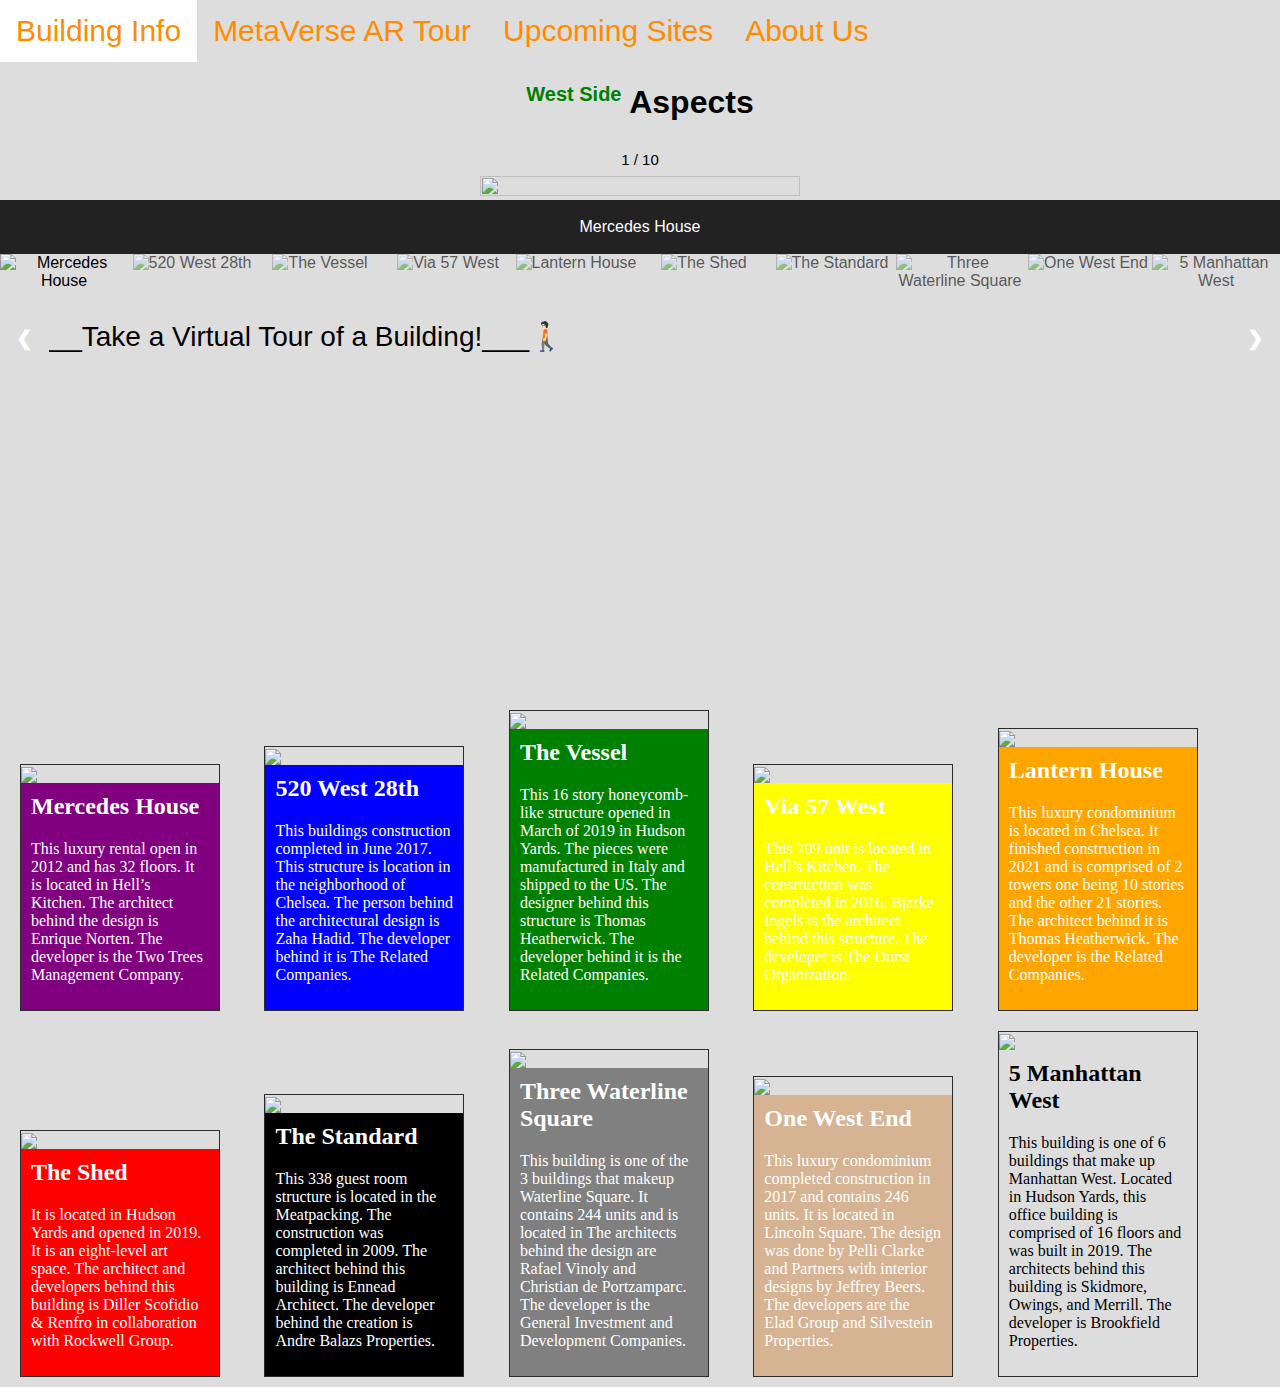
==== commit 9c1054de: "added 10 bldg info cards" ====
--- a/index.html
+++ b/index.html
@@ -31,7 +31,7 @@
 
     /* Change the link color to #111 (black) on hover */
     li a:hover {
-      background-color: #111;
+      background-color: white;
     }
 
     body {
@@ -156,8 +156,48 @@
 }
 
 #information {
+  color: white;
+}
+
+#mercedes {
   background-color: purple;
-  color: white;
+}
+
+#hadid {
+  background-color: blue;
+}
+
+#vessel {
+  background-color: green;
+}
+
+#via {
+  background-color: yellow;
+}
+
+#lantern {
+  background-color: orange;
+}
+
+#shed {
+  background-color: red;
+}
+
+#standard {
+  background-color: black;
+}
+
+#waterline {
+  background-color: grey;
+}
+
+#end {
+  background-color: rgba(202, 109, 21, 0.37);
+}
+
+west {
+  background-color: white;
+  color: black;
 }
 
 .title span {
@@ -170,6 +210,14 @@
   position: static;
   font-size: 15px;
   color: black;
+}
+
+.virtual {
+  margin-top: 30px;
+}
+
+.virtual p {
+  font-size: 28px;
 }
 
   </style>
@@ -366,17 +414,111 @@
         </div>
       </div>
     </div>
-                    
+             
+    <div class="virtual">
+      <p>&#128694;&#127998;&#8205;&#9792;&#65039;___Take a Virtual Tour of a Building!___&#128694;&#127995;</p>
 <script src="https://360player.io/static/dist/scripts/embed.js" defer></script>
 <iframe src="https://360player.io/p/k6f7rb/" frameborder="0" width=560 height=315
     allow="fullscreen; xr-spatial-tracking" data-token="k6f7rb"></iframe>
-
-    <div class="card" id="information">
-      <section class="card-img">
-      </section>
-      <section class="card-content">
+    </div>
+
+    <div class="card" id="information">
+      <section class="card-img">
+        <img src="https://i1.wp.com/www.nysgis.net/wp-content/uploads/2019/03/nyslogo_418x200.png?fit=198%2C418&ssl=1">
+      </section>
+      <section class="card-content" id="mercedes">
         <h2 class="card-title">Mercedes House</h2>
         <p>This luxury rental open in 2012 and has 32 floors. It is located in Hell’s Kitchen. The architect	behind the design is Enrique Norten. The developer is the Two Trees Management Company.</p>
+      </section>
+    </div>
+
+    <div class="card" id="information">
+      <section class="card-img">
+        <img src="https://i1.wp.com/www.nysgis.net/wp-content/uploads/2019/03/nyslogo_418x200.png?fit=198%2C418&ssl=1">
+      </section>
+      <section class="card-content" id="hadid">
+        <h2 class="card-title">520 West 28th</h2>
+        <p>This buildings construction completed in June 2017. This structure is location in the neighborhood of Chelsea. The person behind the architectural design is Zaha Hadid. The developer behind it is The Related Companies.</p>
+      </section>
+    </div>
+
+    <div class="card" id="information">
+      <section class="card-img">
+        <img src="https://i1.wp.com/www.nysgis.net/wp-content/uploads/2019/03/nyslogo_418x200.png?fit=198%2C418&ssl=1">
+      </section>
+      <section class="card-content" id="vessel">
+        <h2 class="card-title">The Vessel</h2>
+        <p>This 16 story honeycomb-like structure opened in March of 2019 in Hudson Yards. The pieces were manufactured in Italy and shipped to the US. The designer behind this structure is Thomas Heatherwick. The developer behind it is the Related Companies.</p>
+      </section>
+    </div>
+
+    <div class="card" id="information">
+      <section class="card-img">
+        <img src="https://i1.wp.com/www.nysgis.net/wp-content/uploads/2019/03/nyslogo_418x200.png?fit=198%2C418&ssl=1">
+      </section>
+      <section class="card-content" id="via">
+        <h2 class="card-title">Via 57 West</h2>
+        <p>This 709 unit is located in Hell’s Kitchen. The construction was completed in 2016. Bjarke Ingels is the architect behind this structure. The developer is The Durst Organization.</p>
+      </section>
+    </div>
+
+    <div class="card" id="information">
+      <section class="card-img">
+        <img src="https://i1.wp.com/www.nysgis.net/wp-content/uploads/2019/03/nyslogo_418x200.png?fit=198%2C418&ssl=1">
+      </section>
+      <section class="card-content" id="lantern">
+        <h2 class="card-title">Lantern House</h2>
+        <p>This luxury condominium is located in Chelsea. It finished construction in 2021 and is comprised of 2 towers one being 10 stories and the other 21 stories. The architect behind it is Thomas Heatherwick. The developer is the Related Companies.</p>
+      </section>
+    </div>
+
+    <div class="card" id="information">
+      <section class="card-img">
+        <img src="https://i1.wp.com/www.nysgis.net/wp-content/uploads/2019/03/nyslogo_418x200.png?fit=198%2C418&ssl=1">
+      </section>
+      <section class="card-content" id="shed">
+        <h2 class="card-title">The Shed</h2>
+        <p>It is located in Hudson Yards and opened in 2019. It is an eight-level art space. The architect and developers behind this building is Diller Scofidio & Renfro in collaboration with Rockwell Group.</p>
+      </section>
+    </div>
+
+    <div class="card" id="information">
+      <section class="card-img">
+        <img src="https://i1.wp.com/www.nysgis.net/wp-content/uploads/2019/03/nyslogo_418x200.png?fit=198%2C418&ssl=1">
+      </section>
+      <section class="card-content" id="standard">
+        <h2 class="card-title">The Standard</h2>
+        <p>This 338 guest room structure is located in the Meatpacking. The construction was completed in 2009. The architect behind this building is Ennead Architect. The developer behind the creation is Andre Balazs Properties.</p>
+      </section>
+    </div>
+
+    <div class="card" id="information">
+      <section class="card-img">
+        <img src="https://i1.wp.com/www.nysgis.net/wp-content/uploads/2019/03/nyslogo_418x200.png?fit=198%2C418&ssl=1">
+      </section>
+      <section class="card-content" id="waterline">
+        <h2 class="card-title">Three Waterline Square</h2>
+        <p>This building is one of the 3 buildings that makeup Waterline Square. It contains 244 units and is located in The architects behind the design are Rafael Vinoly and Christian de Portzamparc. The developer is the General Investment and Development Companies.</p>
+      </section>
+    </div>
+
+    <div class="card" id="information">
+      <section class="card-img">
+        <img src="https://i1.wp.com/www.nysgis.net/wp-content/uploads/2019/03/nyslogo_418x200.png?fit=198%2C418&ssl=1">
+      </section>
+      <section class="card-content" id="end">
+        <h2 class="card-title">One West End</h2>
+        <p>This luxury condominium completed construction in 2017 and contains 246 units. It is located in Lincoln Square. The design was done by Pelli Clarke and Partners with interior designs by Jeffrey Beers. The developers are the Elad Group and Silvestein Properties.</p>
+      </section>
+    </div>
+
+    <div class="card">
+      <section class="card-img">
+        <img src="https://i1.wp.com/www.nysgis.net/wp-content/uploads/2019/03/nyslogo_418x200.png?fit=198%2C418&ssl=1">
+      </section>
+      <section class="card-content" id="west">
+        <h2 class="card-title">5 Manhattan West</h2>
+        <p>This building is one of 6 buildings that make up Manhattan West. Located in Hudson Yards, this office building is comprised of 16 floors and was built in 2019. The architects behind this building is Skidmore, Owings, and Merrill. The developer is Brookfield Properties. </p>
       </section>
     </div>
 
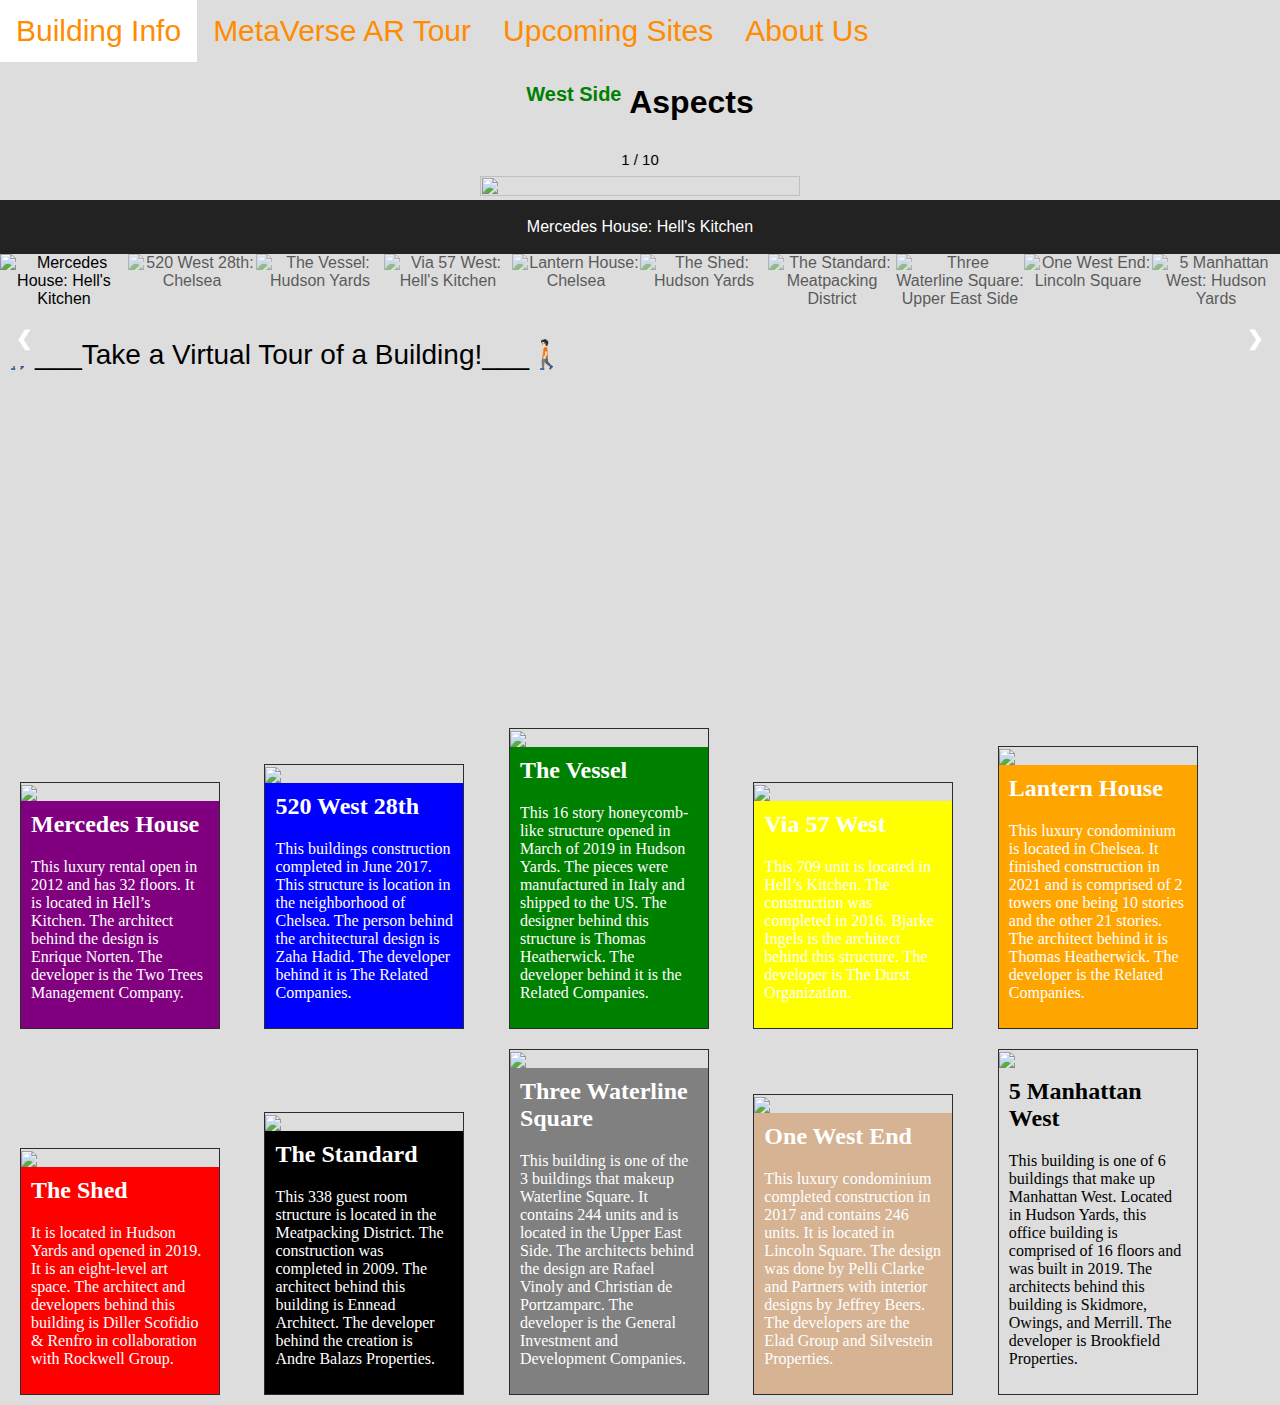
==== commit f7453b79: "building info" ====
--- a/index.html
+++ b/index.html
@@ -12,7 +12,7 @@
 
     li {
       float: left;
-      font-size:  30px;
+      font-size: 30px;
     }
 
     a {
@@ -131,7 +131,8 @@
       opacity: 0.6;
     }
 
-    .active, .demo:hover {
+    .active,
+    .demo:hover {
       opacity: 1;
     }
 
@@ -140,98 +141,99 @@
     }
 
     .card {
-	border: 1px solid #2c2c2c;
-	display: inline-block;
-	margin: 10px 20px;
-	width: 200px;
-	font-family: "Lucida Console"
-}
-
-.card .card-title {
-	margin-top: 0;
-}
-
-.card .card-content {
-	padding: 10px;
-}
-
-#information {
-  color: white;
-}
-
-#mercedes {
-  background-color: purple;
-}
-
-#hadid {
-  background-color: blue;
-}
-
-#vessel {
-  background-color: green;
-}
-
-#via {
-  background-color: yellow;
-}
-
-#lantern {
-  background-color: orange;
-}
-
-#shed {
-  background-color: red;
-}
-
-#standard {
-  background-color: black;
-}
-
-#waterline {
-  background-color: grey;
-}
-
-#end {
-  background-color: rgba(202, 109, 21, 0.37);
-}
-
-west {
-  background-color: white;
-  color: black;
-}
-
-.title span {
-  color: green;
-  font-size: 20px;
-  vertical-align: super;
-}
-
-.numbertext {
-  position: static;
-  font-size: 15px;
-  color: black;
-}
-
-.virtual {
-  margin-top: 30px;
-}
-
-.virtual p {
-  font-size: 28px;
-}
-
+      border: 1px solid #2c2c2c;
+      display: inline-block;
+      margin: 10px 20px;
+      width: 200px;
+      font-family: "Lucida Console";
+    }
+
+    .card .card-title {
+      margin-top: 0;
+    }
+
+    .card .card-content {
+      padding: 10px;
+    }
+
+    #information {
+      color: white;
+    }
+
+    #mercedes {
+      background-color: purple;
+    }
+
+    #hadid {
+      background-color: blue;
+    }
+
+    #vessel {
+      background-color: green;
+    }
+
+    #via {
+      background-color: yellow;
+    }
+
+    #lantern {
+      background-color: orange;
+    }
+
+    #shed {
+      background-color: red;
+    }
+
+    #standard {
+      background-color: black;
+    }
+
+    #waterline {
+      background-color: grey;
+    }
+
+    #end {
+      background-color: rgba(202, 109, 21, 0.37);
+    }
+
+    west {
+      background-color: white;
+      color: black;
+    }
+
+    .title span {
+      color: green;
+      font-size: 20px;
+      vertical-align: super;
+    }
+
+    .numbertext {
+      position: static;
+      font-size: 15px;
+      color: black;
+    }
+
+    .virtual {
+      margin-top: 30px;
+    }
+
+    .virtual p {
+      font-size: 28px;
+    }
   </style>
   <body>
-<nav>
-  <ul>
-    <li><a href=#information">Building Info</a></li>
-    <li><a href=#tour">MetaVerse AR Tour</a></li>
-    <li><a href=#upcoming">Upcoming Sites</a></li>
-    <li><a href=#background">About Us</a></li>
-  </ul>
-</nav>
-
-    <h1 style="text-align: center" class="title"><span>West Side</span> Aspects</h1>
+    <nav>
+      <ul>
+        <li><a href="./links.html">Building Info</a></li>
+        <li><a href="#tour">MetaVerse AR Tour</a></li>
+        <li><a href="#upcoming">Upcoming Sites</a></li>
+        <li><a href="#background">About Us</a></li>
+      </ul>
+    </nav>
+
+    <h1 style="text-align: center" class="title">
+      <span>West Side</span> Aspects
+    </h1>
 
     <div class="container">
       <div class="mySlides">
@@ -239,7 +241,7 @@
         <img
           src="https://ds3.cityrealty.com/img/71b48558b37d4f570f1b0922f286d5d782a4f8f8+w+h+0+60/mercedes-house-550-west-54th-street-01.jpg"
           style="width: 50%"
-          />
+        />
       </div>
 
       <div class="mySlides">
@@ -328,7 +330,7 @@
             src="https://ds3.cityrealty.com/img/71b48558b37d4f570f1b0922f286d5d782a4f8f8+w+h+0+60/mercedes-house-550-west-54th-street-01.jpg"
             style="width: 100%"
             onclick="currentSlide(1)"
-            alt="Mercedes House"
+            alt="Mercedes House: Hell's Kitchen"
           />
         </div>
         <div class="column">
@@ -337,7 +339,7 @@
             src="https://external-content.duckduckgo.com/iu/?u=https%3A%2F%2Fi.pinimg.com%2Foriginals%2F73%2F54%2Fe2%2F7354e28e1b9394745e6c661123574b8c.jpg&f=1&nofb=1"
             style="width: 100%"
             onclick="currentSlide(2)"
-            alt="520 West 28th"
+            alt="520 West 28th: Chelsea"
           />
         </div>
         <div class="column">
@@ -346,7 +348,7 @@
             src="https://loving-newyork.com/wp-content/uploads/2019/03/Vessel-Hudson-Yards-190318151239001.jpg"
             style="width: 100%"
             onclick="currentSlide(3)"
-            alt="The Vessel"
+            alt="The Vessel: Hudson Yards"
           />
         </div>
         <div class="column">
@@ -355,7 +357,7 @@
             src="http://static1.squarespace.com/static/5164b16ae4b0cac6e79b081f/5164b16ae4b0cac6e79b0823/579b575fb3db2b1cc2534e68/1470148691137/2016_06_19+VIA+01.jpg?format=1500w"
             style="width: 100%"
             onclick="currentSlide(4)"
-            alt="Via 57 West"
+            alt="Via 57 West: Hell's Kitchen"
           />
         </div>
         <div class="column">
@@ -364,7 +366,7 @@
             src="https://external-content.duckduckgo.com/iu/?u=https%3A%2F%2Fnewyorkyimby.com%2Fwp-content%2Fuploads%2F2019%2F11%2FIMG-5201-e1574361206598.jpg&f=1&nofb=1"
             style="width: 100%"
             onclick="currentSlide(5)"
-            alt="Lantern House"
+            alt="Lantern House: Chelsea"
           />
         </div>
         <div class="column">
@@ -373,7 +375,7 @@
             src="https://external-content.duckduckgo.com/iu/?u=https%3A%2F%2Fstatic01.nyt.com%2Fimages%2F2019%2F04%2F05%2Fnyregion%2F05nytoday%2Fmerlin_148534968_6a191251-aab2-477c-b5e4-39dd30d26347-superJumbo.jpg%3Fquality%3D90%26auto%3Dwebp&f=1&nofb=1"
             style="width: 100%"
             onclick="currentSlide(6)"
-            alt="The Shed"
+            alt="The Shed: Hudson Yards"
           />
         </div>
         <div class="column">
@@ -382,7 +384,7 @@
             src="http://s3-media4.fl.yelpcdn.com/bphoto/MeBVwLmtPV8Hsfzckc2ihQ/o.jpg"
             style="width: 100%"
             onclick="currentSlide(7)"
-            alt="The Standard"
+            alt="The Standard: Meatpacking District"
           />
         </div>
         <div class="column">
@@ -391,7 +393,7 @@
             src="https://external-content.duckduckgo.com/iu/?u=https%3A%2F%2Fimages.skyscrapercenter.com%2Fbuilding%2Ftectonic-media-inc_3399.jpg&f=1&nofb=1"
             style="width: 100%"
             onclick="currentSlide(8)"
-            alt="Three Waterline Square"
+            alt="Three Waterline Square: Upper East Side"
           />
         </div>
         <div class="column">
@@ -400,7 +402,7 @@
             src="https://external-content.duckduckgo.com/iu/?u=https%3A%2F%2Fwww.wwglass.com%2Fwp-content%2Fuploads%2F2018%2F05%2F1-West-End-Avenue-Photo-1.jpg&f=1&nofb=1"
             style="width: 100%"
             onclick="currentSlide(9)"
-            alt="One West End"
+            alt="One West End: Lincoln Square"
           />
         </div>
         <div class="column">
@@ -409,116 +411,196 @@
             src="https://external-content.duckduckgo.com/iu/?u=http%3A%2F%2Fwww.eagletransfer.com%2Fwp-content%2Fuploads%2F2018%2F04%2F5-manhattan-west.jpg&f=1&nofb=1"
             style="width: 100%"
             onclick="currentSlide(10)"
-            alt="5 Manhattan West"
-          />
-        </div>
-      </div>
-    </div>
-             
+            alt="5 Manhattan West: Hudson Yards"
+          />
+        </div>
+      </div>
+    </div>
+
     <div class="virtual">
-      <p>&#128694;&#127998;&#8205;&#9792;&#65039;___Take a Virtual Tour of a Building!___&#128694;&#127995;</p>
-<script src="https://360player.io/static/dist/scripts/embed.js" defer></script>
-<iframe src="https://360player.io/p/k6f7rb/" frameborder="0" width=560 height=315
-    allow="fullscreen; xr-spatial-tracking" data-token="k6f7rb"></iframe>
-    </div>
-
-    <div class="card" id="information">
-      <section class="card-img">
-        <img src="https://i1.wp.com/www.nysgis.net/wp-content/uploads/2019/03/nyslogo_418x200.png?fit=198%2C418&ssl=1">
+      <p>
+        &#128694;&#127998;&#8205;&#9792;&#65039;___Take a Virtual Tour of a
+        Building!___&#128694;&#127995;
+      </p>
+      <script
+        src="https://360player.io/static/dist/scripts/embed.js"
+        defer
+      ></script>
+      <iframe
+        src="https://360player.io/p/k6f7rb/"
+        frameborder="0"
+        width="560"
+        height="315"
+        allow="fullscreen; xr-spatial-tracking"
+        data-token="k6f7rb"
+      ></iframe>
+    </div>
+
+    <div class="card" id="information">
+      <section class="card-img">
+        <img
+          src="https://i1.wp.com/www.nysgis.net/wp-content/uploads/2019/03/nyslogo_418x200.png?fit=198%2C418&ssl=1"
+        />
       </section>
       <section class="card-content" id="mercedes">
         <h2 class="card-title">Mercedes House</h2>
-        <p>This luxury rental open in 2012 and has 32 floors. It is located in Hell’s Kitchen. The architect	behind the design is Enrique Norten. The developer is the Two Trees Management Company.</p>
-      </section>
-    </div>
-
-    <div class="card" id="information">
-      <section class="card-img">
-        <img src="https://i1.wp.com/www.nysgis.net/wp-content/uploads/2019/03/nyslogo_418x200.png?fit=198%2C418&ssl=1">
+        <p>
+          This luxury rental open in 2012 and has 32 floors. It is located in
+          Hell’s Kitchen. The architect behind the design is Enrique Norten. The
+          developer is the Two Trees Management Company.
+        </p>
+      </section>
+    </div>
+
+    <div class="card" id="information">
+      <section class="card-img">
+        <img
+          src="https://i1.wp.com/www.nysgis.net/wp-content/uploads/2019/03/nyslogo_418x200.png?fit=198%2C418&ssl=1"
+        />
       </section>
       <section class="card-content" id="hadid">
         <h2 class="card-title">520 West 28th</h2>
-        <p>This buildings construction completed in June 2017. This structure is location in the neighborhood of Chelsea. The person behind the architectural design is Zaha Hadid. The developer behind it is The Related Companies.</p>
-      </section>
-    </div>
-
-    <div class="card" id="information">
-      <section class="card-img">
-        <img src="https://i1.wp.com/www.nysgis.net/wp-content/uploads/2019/03/nyslogo_418x200.png?fit=198%2C418&ssl=1">
+        <p>
+          This buildings construction completed in June 2017. This structure is
+          location in the neighborhood of Chelsea. The person behind the
+          architectural design is Zaha Hadid. The developer behind it is The
+          Related Companies.
+        </p>
+      </section>
+    </div>
+
+    <div class="card" id="information">
+      <section class="card-img">
+        <img
+          src="https://i1.wp.com/www.nysgis.net/wp-content/uploads/2019/03/nyslogo_418x200.png?fit=198%2C418&ssl=1"
+        />
       </section>
       <section class="card-content" id="vessel">
         <h2 class="card-title">The Vessel</h2>
-        <p>This 16 story honeycomb-like structure opened in March of 2019 in Hudson Yards. The pieces were manufactured in Italy and shipped to the US. The designer behind this structure is Thomas Heatherwick. The developer behind it is the Related Companies.</p>
-      </section>
-    </div>
-
-    <div class="card" id="information">
-      <section class="card-img">
-        <img src="https://i1.wp.com/www.nysgis.net/wp-content/uploads/2019/03/nyslogo_418x200.png?fit=198%2C418&ssl=1">
+        <p>
+          This 16 story honeycomb-like structure opened in March of 2019 in
+          Hudson Yards. The pieces were manufactured in Italy and shipped to the
+          US. The designer behind this structure is Thomas Heatherwick. The
+          developer behind it is the Related Companies.
+        </p>
+      </section>
+    </div>
+
+    <div class="card" id="information">
+      <section class="card-img">
+        <img
+          src="https://i1.wp.com/www.nysgis.net/wp-content/uploads/2019/03/nyslogo_418x200.png?fit=198%2C418&ssl=1"
+        />
       </section>
       <section class="card-content" id="via">
         <h2 class="card-title">Via 57 West</h2>
-        <p>This 709 unit is located in Hell’s Kitchen. The construction was completed in 2016. Bjarke Ingels is the architect behind this structure. The developer is The Durst Organization.</p>
-      </section>
-    </div>
-
-    <div class="card" id="information">
-      <section class="card-img">
-        <img src="https://i1.wp.com/www.nysgis.net/wp-content/uploads/2019/03/nyslogo_418x200.png?fit=198%2C418&ssl=1">
+        <p>
+          This 709 unit is located in Hell’s Kitchen. The construction was
+          completed in 2016. Bjarke Ingels is the architect behind this
+          structure. The developer is The Durst Organization.
+        </p>
+      </section>
+    </div>
+
+    <div class="card" id="information">
+      <section class="card-img">
+        <img
+          src="https://i1.wp.com/www.nysgis.net/wp-content/uploads/2019/03/nyslogo_418x200.png?fit=198%2C418&ssl=1"
+        />
       </section>
       <section class="card-content" id="lantern">
         <h2 class="card-title">Lantern House</h2>
-        <p>This luxury condominium is located in Chelsea. It finished construction in 2021 and is comprised of 2 towers one being 10 stories and the other 21 stories. The architect behind it is Thomas Heatherwick. The developer is the Related Companies.</p>
-      </section>
-    </div>
-
-    <div class="card" id="information">
-      <section class="card-img">
-        <img src="https://i1.wp.com/www.nysgis.net/wp-content/uploads/2019/03/nyslogo_418x200.png?fit=198%2C418&ssl=1">
+        <p>
+          This luxury condominium is located in Chelsea. It finished
+          construction in 2021 and is comprised of 2 towers one being 10 stories
+          and the other 21 stories. The architect behind it is Thomas
+          Heatherwick. The developer is the Related Companies.
+        </p>
+      </section>
+    </div>
+
+    <div class="card" id="information">
+      <section class="card-img">
+        <img
+          src="https://i1.wp.com/www.nysgis.net/wp-content/uploads/2019/03/nyslogo_418x200.png?fit=198%2C418&ssl=1"
+        />
       </section>
       <section class="card-content" id="shed">
         <h2 class="card-title">The Shed</h2>
-        <p>It is located in Hudson Yards and opened in 2019. It is an eight-level art space. The architect and developers behind this building is Diller Scofidio & Renfro in collaboration with Rockwell Group.</p>
-      </section>
-    </div>
-
-    <div class="card" id="information">
-      <section class="card-img">
-        <img src="https://i1.wp.com/www.nysgis.net/wp-content/uploads/2019/03/nyslogo_418x200.png?fit=198%2C418&ssl=1">
+        <p>
+          It is located in Hudson Yards and opened in 2019. It is an eight-level
+          art space. The architect and developers behind this building is Diller
+          Scofidio & Renfro in collaboration with Rockwell Group.
+        </p>
+      </section>
+    </div>
+
+    <div class="card" id="information">
+      <section class="card-img">
+        <img
+          src="https://i1.wp.com/www.nysgis.net/wp-content/uploads/2019/03/nyslogo_418x200.png?fit=198%2C418&ssl=1"
+        />
       </section>
       <section class="card-content" id="standard">
         <h2 class="card-title">The Standard</h2>
-        <p>This 338 guest room structure is located in the Meatpacking. The construction was completed in 2009. The architect behind this building is Ennead Architect. The developer behind the creation is Andre Balazs Properties.</p>
-      </section>
-    </div>
-
-    <div class="card" id="information">
-      <section class="card-img">
-        <img src="https://i1.wp.com/www.nysgis.net/wp-content/uploads/2019/03/nyslogo_418x200.png?fit=198%2C418&ssl=1">
+        <p>
+          This 338 guest room structure is located in the Meatpacking District.
+          The construction was completed in 2009. The architect behind this
+          building is Ennead Architect. The developer behind the creation is
+          Andre Balazs Properties.
+        </p>
+      </section>
+    </div>
+
+    <div class="card" id="information">
+      <section class="card-img">
+        <img
+          src="https://i1.wp.com/www.nysgis.net/wp-content/uploads/2019/03/nyslogo_418x200.png?fit=198%2C418&ssl=1"
+        />
       </section>
       <section class="card-content" id="waterline">
         <h2 class="card-title">Three Waterline Square</h2>
-        <p>This building is one of the 3 buildings that makeup Waterline Square. It contains 244 units and is located in The architects behind the design are Rafael Vinoly and Christian de Portzamparc. The developer is the General Investment and Development Companies.</p>
-      </section>
-    </div>
-
-    <div class="card" id="information">
-      <section class="card-img">
-        <img src="https://i1.wp.com/www.nysgis.net/wp-content/uploads/2019/03/nyslogo_418x200.png?fit=198%2C418&ssl=1">
+        <p>
+          This building is one of the 3 buildings that makeup Waterline Square.
+          It contains 244 units and is located in the Upper East Side. The
+          architects behind the design are Rafael Vinoly and Christian de
+          Portzamparc. The developer is the General Investment and Development
+          Companies.
+        </p>
+      </section>
+    </div>
+
+    <div class="card" id="information">
+      <section class="card-img">
+        <img
+          src="https://i1.wp.com/www.nysgis.net/wp-content/uploads/2019/03/nyslogo_418x200.png?fit=198%2C418&ssl=1"
+        />
       </section>
       <section class="card-content" id="end">
         <h2 class="card-title">One West End</h2>
-        <p>This luxury condominium completed construction in 2017 and contains 246 units. It is located in Lincoln Square. The design was done by Pelli Clarke and Partners with interior designs by Jeffrey Beers. The developers are the Elad Group and Silvestein Properties.</p>
+        <p>
+          This luxury condominium completed construction in 2017 and contains
+          246 units. It is located in Lincoln Square. The design was done by
+          Pelli Clarke and Partners with interior designs by Jeffrey Beers. The
+          developers are the Elad Group and Silvestein Properties.
+        </p>
       </section>
     </div>
 
     <div class="card">
       <section class="card-img">
-        <img src="https://i1.wp.com/www.nysgis.net/wp-content/uploads/2019/03/nyslogo_418x200.png?fit=198%2C418&ssl=1">
+        <img
+          src="https://i1.wp.com/www.nysgis.net/wp-content/uploads/2019/03/nyslogo_418x200.png?fit=198%2C418&ssl=1"
+        />
       </section>
       <section class="card-content" id="west">
         <h2 class="card-title">5 Manhattan West</h2>
-        <p>This building is one of 6 buildings that make up Manhattan West. Located in Hudson Yards, this office building is comprised of 16 floors and was built in 2019. The architects behind this building is Skidmore, Owings, and Merrill. The developer is Brookfield Properties. </p>
+        <p>
+          This building is one of 6 buildings that make up Manhattan West.
+          Located in Hudson Yards, this office building is comprised of 16
+          floors and was built in 2019. The architects behind this building is
+          Skidmore, Owings, and Merrill. The developer is Brookfield Properties.
+        </p>
       </section>
     </div>
 
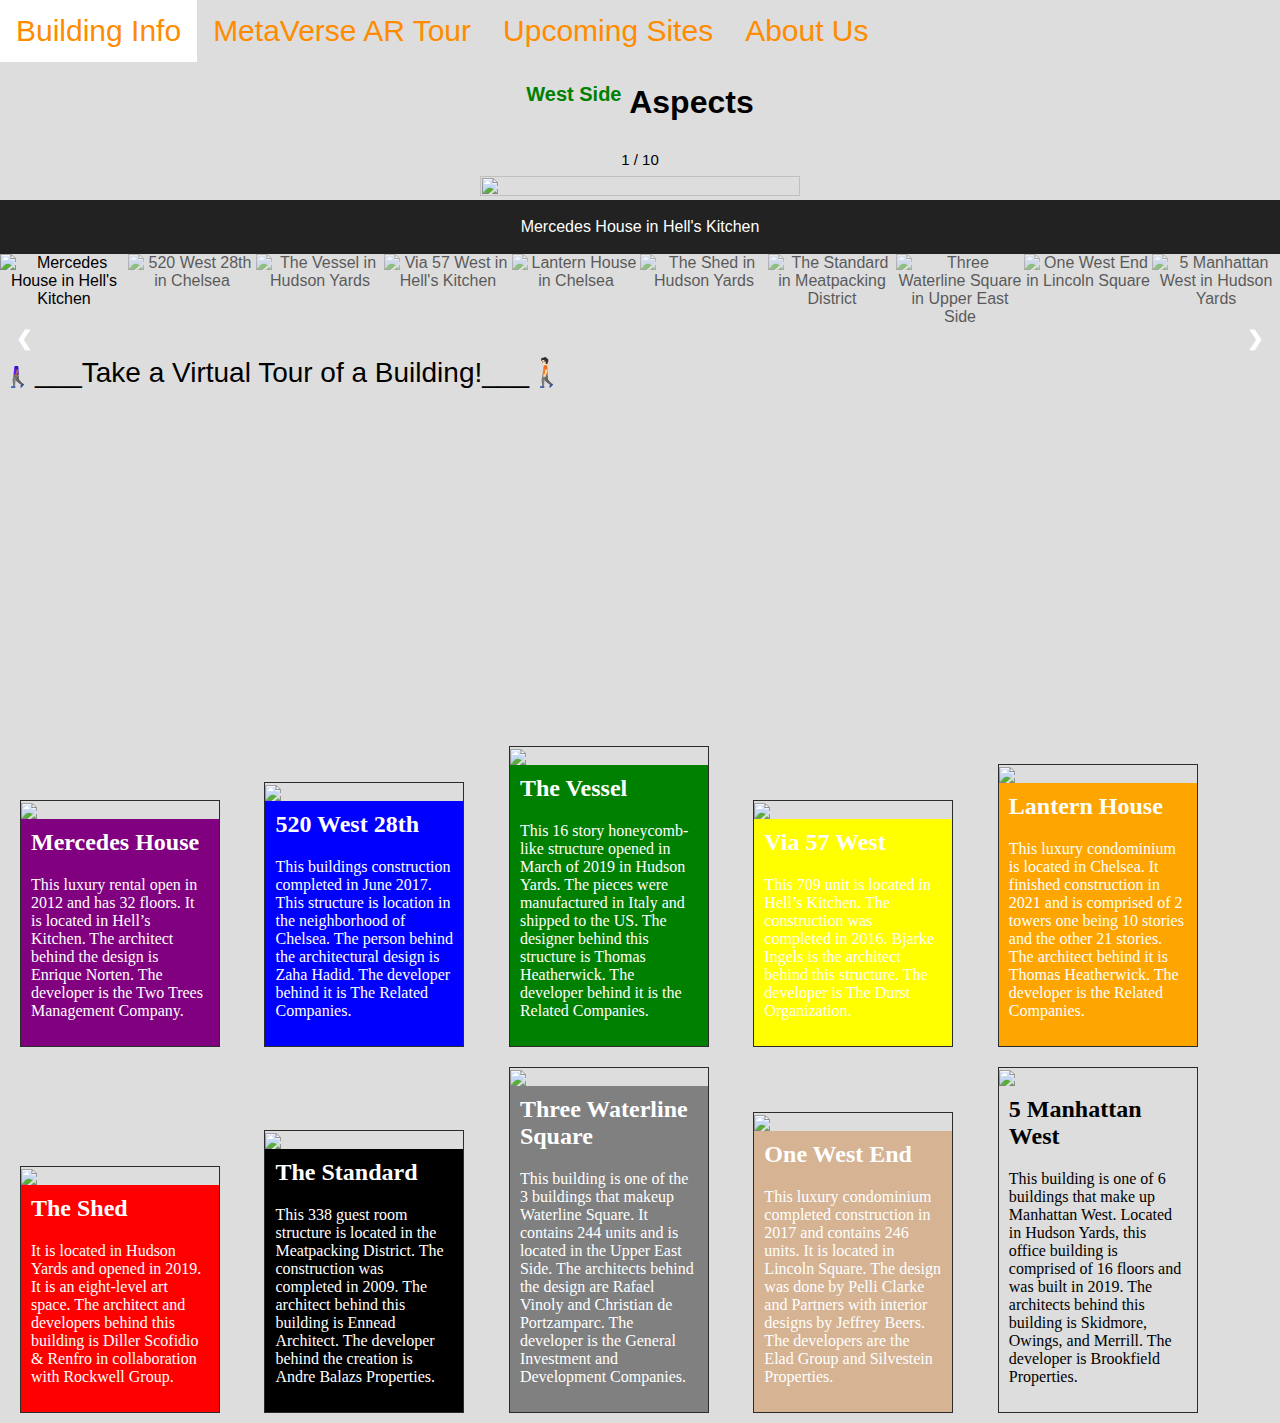
==== commit 340c4098: "fixed building titles & added alt" ====
--- a/index.html
+++ b/index.html
@@ -330,7 +330,7 @@
             src="https://ds3.cityrealty.com/img/71b48558b37d4f570f1b0922f286d5d782a4f8f8+w+h+0+60/mercedes-house-550-west-54th-street-01.jpg"
             style="width: 100%"
             onclick="currentSlide(1)"
-            alt="Mercedes House: Hell's Kitchen"
+            alt="Mercedes House in Hell's Kitchen"
           />
         </div>
         <div class="column">
@@ -339,7 +339,7 @@
             src="https://external-content.duckduckgo.com/iu/?u=https%3A%2F%2Fi.pinimg.com%2Foriginals%2F73%2F54%2Fe2%2F7354e28e1b9394745e6c661123574b8c.jpg&f=1&nofb=1"
             style="width: 100%"
             onclick="currentSlide(2)"
-            alt="520 West 28th: Chelsea"
+            alt="520 West 28th in Chelsea"
           />
         </div>
         <div class="column">
@@ -348,7 +348,7 @@
             src="https://loving-newyork.com/wp-content/uploads/2019/03/Vessel-Hudson-Yards-190318151239001.jpg"
             style="width: 100%"
             onclick="currentSlide(3)"
-            alt="The Vessel: Hudson Yards"
+            alt="The Vessel in Hudson Yards"
           />
         </div>
         <div class="column">
@@ -357,7 +357,7 @@
             src="http://static1.squarespace.com/static/5164b16ae4b0cac6e79b081f/5164b16ae4b0cac6e79b0823/579b575fb3db2b1cc2534e68/1470148691137/2016_06_19+VIA+01.jpg?format=1500w"
             style="width: 100%"
             onclick="currentSlide(4)"
-            alt="Via 57 West: Hell's Kitchen"
+            alt="Via 57 West in Hell's Kitchen"
           />
         </div>
         <div class="column">
@@ -366,7 +366,7 @@
             src="https://external-content.duckduckgo.com/iu/?u=https%3A%2F%2Fnewyorkyimby.com%2Fwp-content%2Fuploads%2F2019%2F11%2FIMG-5201-e1574361206598.jpg&f=1&nofb=1"
             style="width: 100%"
             onclick="currentSlide(5)"
-            alt="Lantern House: Chelsea"
+            alt="Lantern House in Chelsea"
           />
         </div>
         <div class="column">
@@ -375,7 +375,7 @@
             src="https://external-content.duckduckgo.com/iu/?u=https%3A%2F%2Fstatic01.nyt.com%2Fimages%2F2019%2F04%2F05%2Fnyregion%2F05nytoday%2Fmerlin_148534968_6a191251-aab2-477c-b5e4-39dd30d26347-superJumbo.jpg%3Fquality%3D90%26auto%3Dwebp&f=1&nofb=1"
             style="width: 100%"
             onclick="currentSlide(6)"
-            alt="The Shed: Hudson Yards"
+            alt="The Shed in Hudson Yards"
           />
         </div>
         <div class="column">
@@ -384,7 +384,7 @@
             src="http://s3-media4.fl.yelpcdn.com/bphoto/MeBVwLmtPV8Hsfzckc2ihQ/o.jpg"
             style="width: 100%"
             onclick="currentSlide(7)"
-            alt="The Standard: Meatpacking District"
+            alt="The Standard in Meatpacking District"
           />
         </div>
         <div class="column">
@@ -393,7 +393,7 @@
             src="https://external-content.duckduckgo.com/iu/?u=https%3A%2F%2Fimages.skyscrapercenter.com%2Fbuilding%2Ftectonic-media-inc_3399.jpg&f=1&nofb=1"
             style="width: 100%"
             onclick="currentSlide(8)"
-            alt="Three Waterline Square: Upper East Side"
+            alt="Three Waterline Square in Upper East Side"
           />
         </div>
         <div class="column">
@@ -402,7 +402,7 @@
             src="https://external-content.duckduckgo.com/iu/?u=https%3A%2F%2Fwww.wwglass.com%2Fwp-content%2Fuploads%2F2018%2F05%2F1-West-End-Avenue-Photo-1.jpg&f=1&nofb=1"
             style="width: 100%"
             onclick="currentSlide(9)"
-            alt="One West End: Lincoln Square"
+            alt="One West End in Lincoln Square"
           />
         </div>
         <div class="column">
@@ -411,7 +411,7 @@
             src="https://external-content.duckduckgo.com/iu/?u=http%3A%2F%2Fwww.eagletransfer.com%2Fwp-content%2Fuploads%2F2018%2F04%2F5-manhattan-west.jpg&f=1&nofb=1"
             style="width: 100%"
             onclick="currentSlide(10)"
-            alt="5 Manhattan West: Hudson Yards"
+            alt="5 Manhattan West in Hudson Yards"
           />
         </div>
       </div>
@@ -425,6 +425,7 @@
       <script
         src="https://360player.io/static/dist/scripts/embed.js"
         defer
+        alt="360layout"
       ></script>
       <iframe
         src="https://360player.io/p/k6f7rb/"
